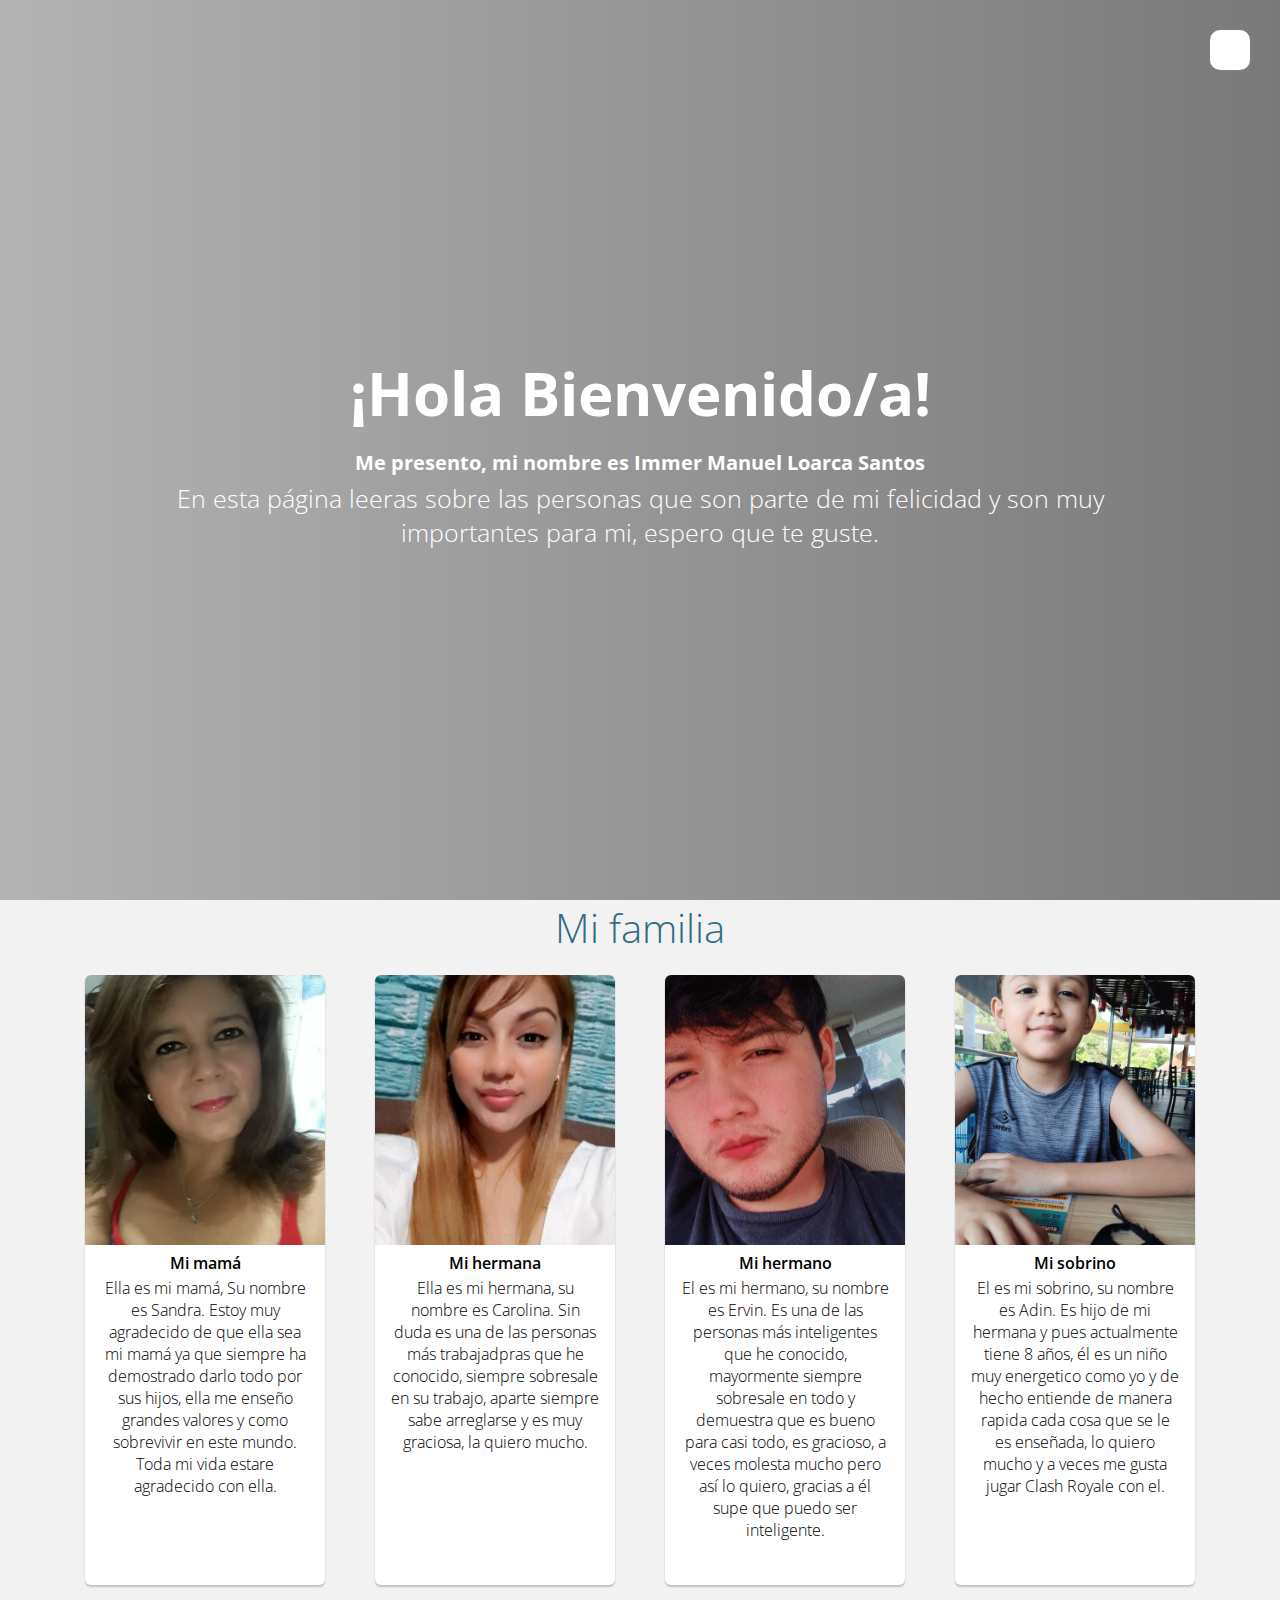
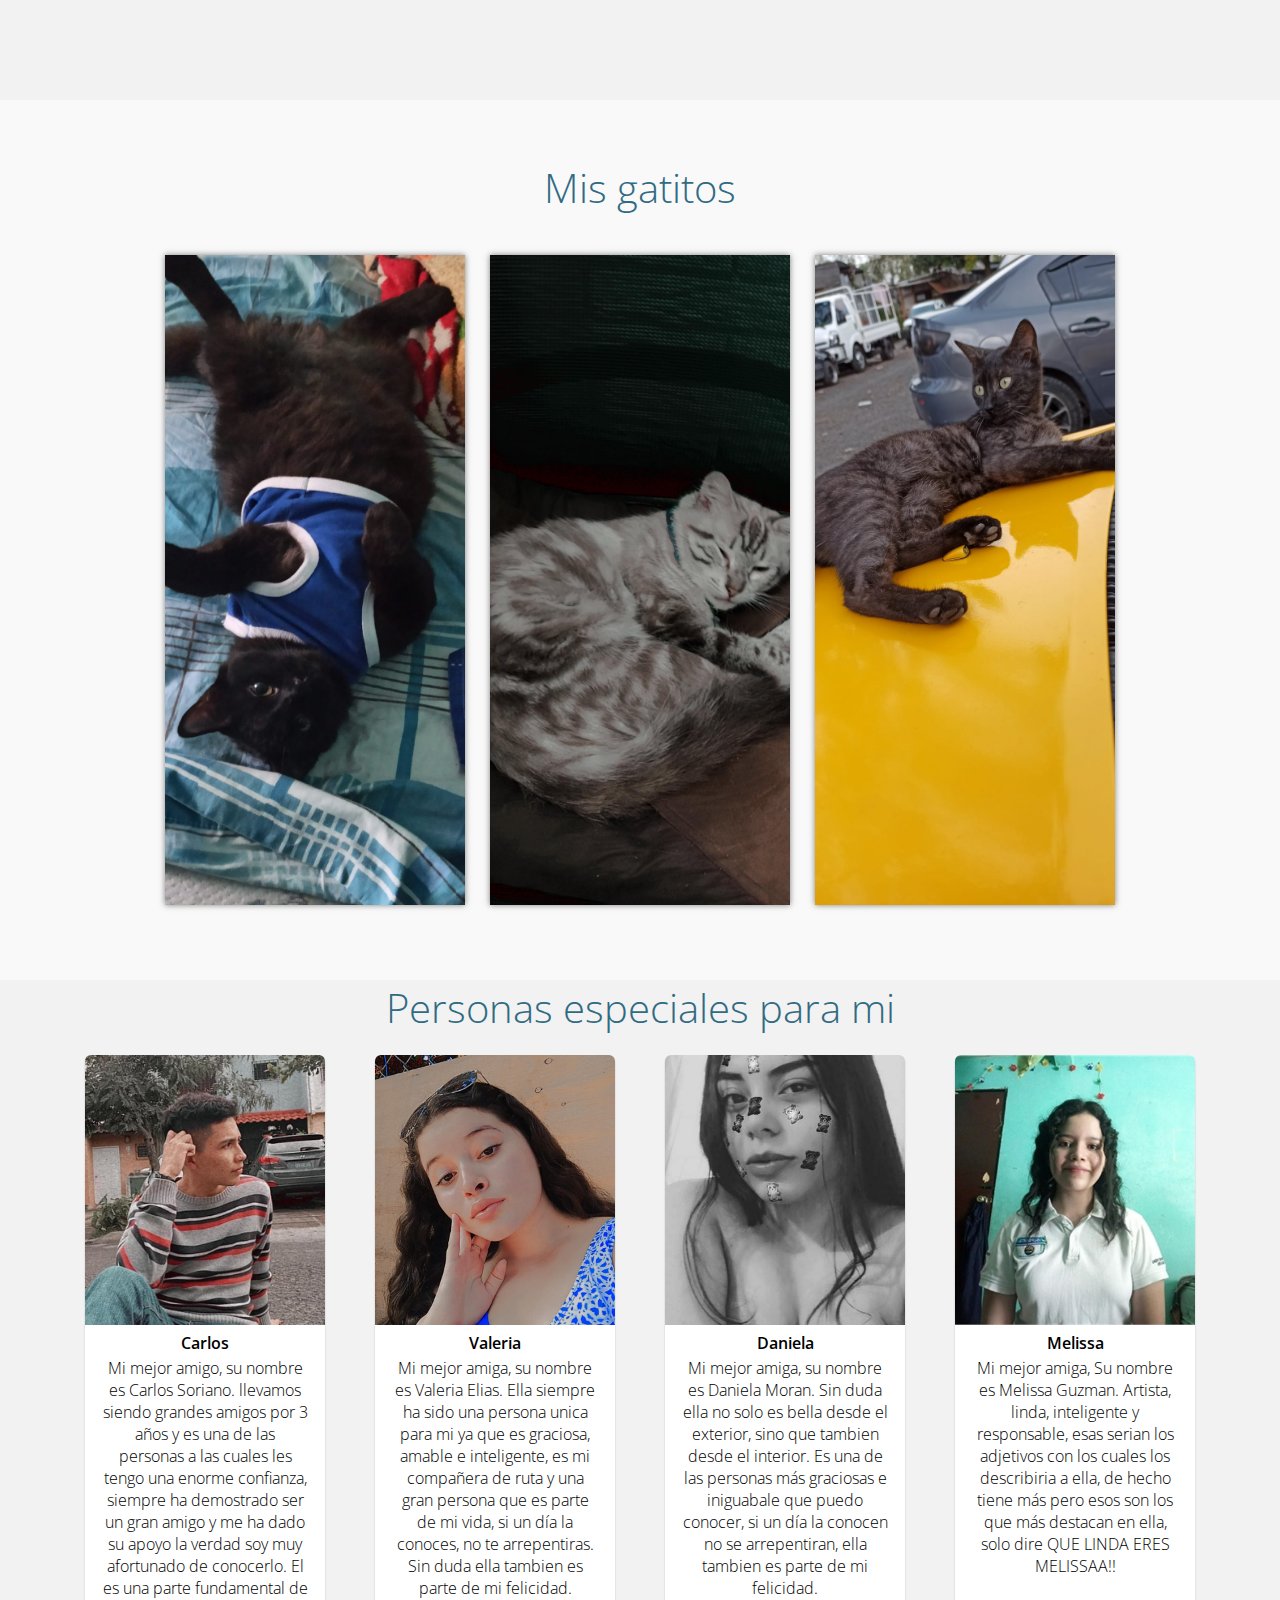
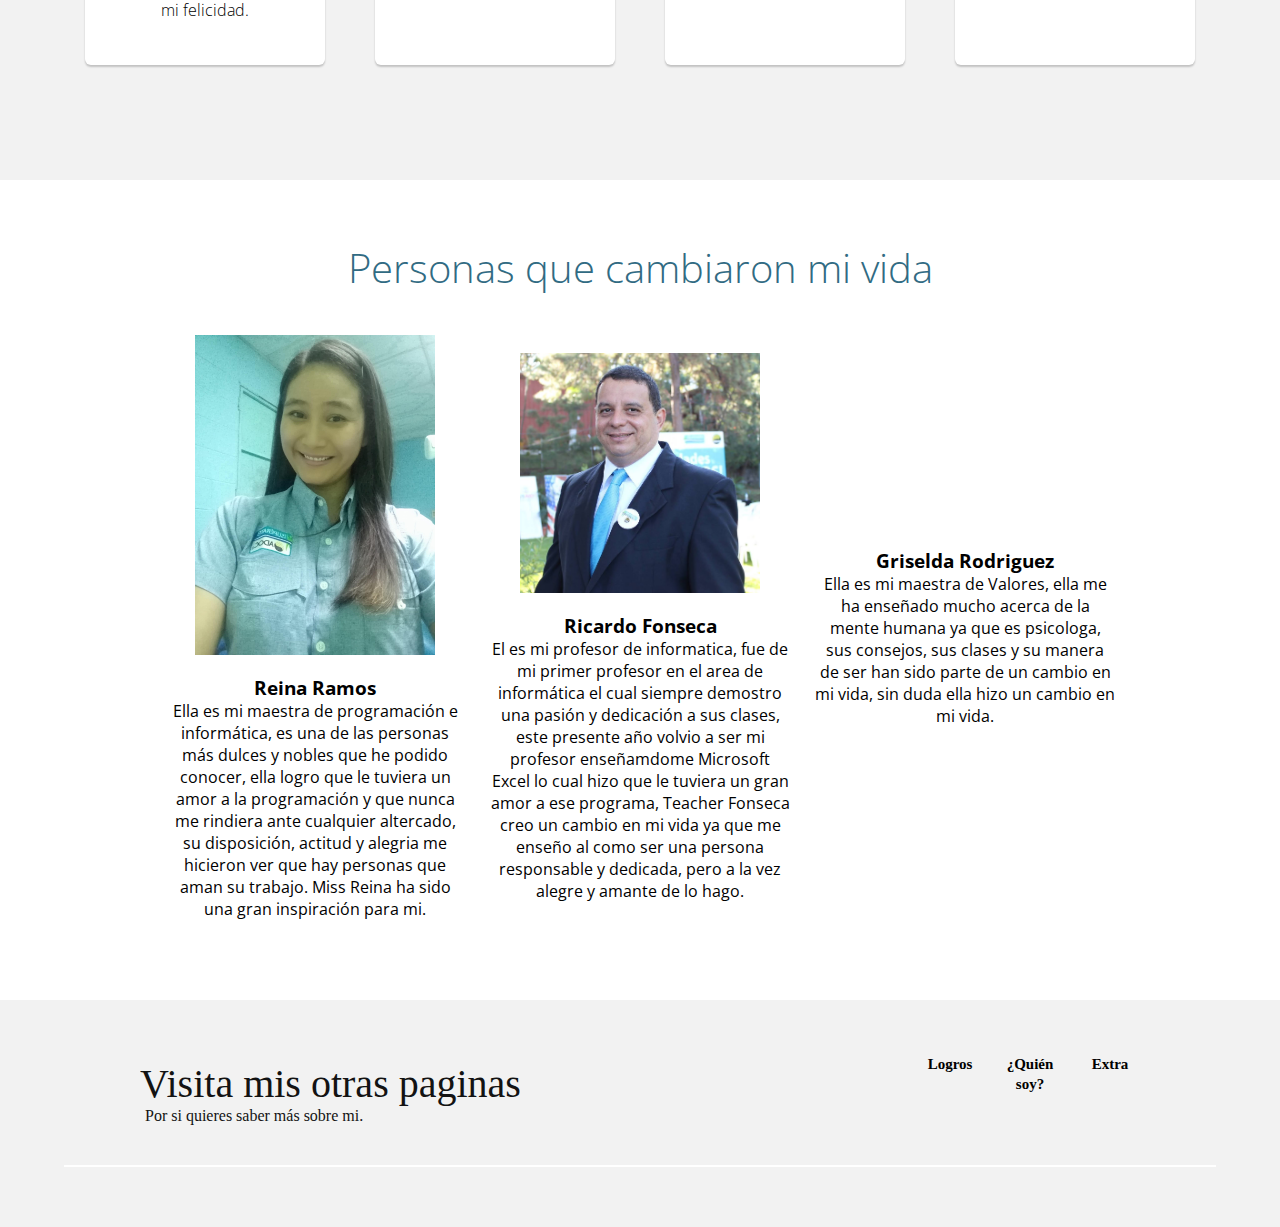
==== Felicidad/Felicidad.html @ 920af197 "Hola de nuevo" ====
<!DOCTYPE html>
<html lang="en">
<head>
    <meta charset="UTF-8">
    <meta http-equiv="X-UA-Compatible" content="IE=edge">
    <meta name="viewport" content="width=device-width, initial-scale=1.0">
    <link rel="stylesheet" href="css/Felicidad.css">
    <link rel="stylesheet" href="Css/fontello.css">
    <link rel="preconnect" href="https://fonts.googleapis.com">
    <link rel="preconnect" href="https://fonts.gstatic.com" crossorigin>
    <link href="https://fonts.googleapis.com/css2?family=Open+Sans:wght@300&display=swap" rel="stylesheet">
    <title>Felicidad</title>
</head>
<body>
    <header class="header" id="inicio">
        <div class="hamburguer icon-paper-plane-empty">
        <nav class="menu-navegacion">
            <a href="#Inicio">Mi familia</a>
            <a href="#Fotos">Mis gatos</a>
            <a href="#Especial">Personas especiales</a>
            <a href="#Vida">Personas que cambiaron mi vida</a>
        </nav>
        </div>
        <div class="contenedor head">
            <h1 class="titulo">¡Hola Bienvenido/a!</h1>
            <h2 class="Subt">Me presento, mi nombre es Immer Manuel Loarca Santos</h2>
            <p class="copy">En esta página leeras sobre las personas que son parte de mi felicidad y son muy importantes para mi, espero que te guste.</p>
        </div>
    </header>
       
    <main>
        <section class="Galery" id="Inicio">
            <h2 class="subtitulo">Mi familia</h2>
            <div class="container">

                <div class="card">
                    <img src="IMG/Mami.jpeg" alt="">
                    <h4>Mi mamá</h4>
                    <p>Ella es mi mamá, Su nombre es Sandra. Estoy muy agradecido de que ella sea mi mamá ya que siempre ha demostrado darlo todo por sus hijos, ella me enseño grandes valores y como sobrevivir en este mundo. Toda mi vida estare agradecido con ella.</p>
                    <div class="hover-galeria">
                        <div>
                            <p><img src="IMG/Mama.jpeg" alt=""></p>
                         </div>
                    </div>
                </div>

                <div class="card">
                    <img src="IMG/bea2.jpeg" alt="">
                    <h4>Mi hermana</h4>
                    <p>Ella es mi hermana, su nombre es Carolina. Sin duda es una de las personas más trabajadpras que he conocido, siempre sobresale en su trabajo, aparte siempre sabe arreglarse y es muy graciosa, la quiero mucho.</p>
                    <div class="hover-galeria">
                        <div>
                            <p><img src="IMG/bea.jpeg" alt=""></p>
                         </div>
                    </div>
                </div>

                <div class="card">
                    <img src="IMG/Erv.jpg" alt="">
                    <h4>Mi hermano</h4>
                    <p>El es mi hermano, su nombre es Ervin. Es una de las personas más inteligentes que he conocido, mayormente siempre sobresale en todo y demuestra que es bueno para casi todo, es gracioso, a veces molesta mucho pero así lo quiero, gracias a él supe que puedo ser inteligente.</p>
                    <div class="hover-galeria">
                        <div>
                            <p><img src="IMG/Ervin.jpg" alt=""></p>
                         </div>
                    </div>
                </div>

                <div class="card">
                    <img src="IMG/Adin2.jpg" alt="">
                    <h4>Mi sobrino</h4>
                    <p>El es mi sobrino, su nombre es Adin. Es hijo de mi hermana y pues actualmente tiene 8 años, él es un niño muy energetico como yo y de hecho entiende de manera rapida cada cosa que se le es enseñada, lo quiero mucho y a veces me gusta jugar Clash Royale con el.</p>
                    <div class="hover-galeria">
                        <div>
                            <p><img src="IMG/Adin.jpg" alt=""></p>
                         </div>
                    </div>
                </div>
            </div>
        </section>

        <section class="Galeria" id="Fotos">
            <div class="contenedor">
                <h2 class="subtitulo">Mis gatitos</h2>
                <div class="contenedor-galeria">
                    <img src="IMG/Binx.jpg"  class="img-galeria">
                    <img src="IMG/Zoey.jpg" alt="" class="img-galeria">
                    <img src="IMG/Egipsia.jpg" alt="" class="img-galeria">
                </div>
            </div>
        </section>

        <section class="imagen-light">
            <img src="" alt="" class="icon-eye-off">
            <img src="" alt="" class="agregar-imagen">
        </section>
        </main>

        <main>
        <section class="Galery" id="Especial">
            <h2 class="subtitulo">Personas especiales para mi</h2>
            <div class="container">

                <div class="card">
                    <img src="IMG/Carlos.jpg" alt="">               
                    <h4>Carlos </h4>
                    <p>Mi mejor amigo, su nombre es Carlos Soriano. llevamos siendo grandes amigos por 3 años y es una de las personas a las cuales les tengo una enorme confianza, siempre ha demostrado ser un gran amigo y me ha dado su apoyo la verdad soy muy afortunado de conocerlo. El es una parte fundamental de mi felicidad.</p>
                    <div class="hover-galeria">
                        <div>
                            <p><img src="IMG/IMG_20210331_202737_441.jpg" alt=""></p>
                         </div>
                    </div>

                </div>

                <div class="card">
                    <img src="IMG/Valu.jpg" alt="">
                    <h4>Valeria</h4>
                    <p>Mi mejor amiga, su nombre es Valeria Elias. Ella siempre ha sido una persona unica para mi ya que es graciosa, amable e inteligente, es mi compañera de ruta y una gran persona que es parte de mi vida, si un día la conoces, no te arrepentiras. Sin duda ella tambien es parte de mi felicidad.</p>
                    <div class="hover-galeria">
                        <div>
                            <p><img src="IMG/IMG-20210922-WA0052.jpg" alt=""></p>
                         </div>
                    </div>
                </div>

                <div class="card">
                    <img src="IMG/Dani.jpg" alt="">
                    <h4>Daniela</h4>
                    <p>Mi mejor amiga, su nombre es Daniela Moran. Sin duda ella no solo es bella desde el exterior, sino que tambien desde el interior. Es una de las personas más graciosas e iniguabale que puedo conocer, si un día la conocen no se arrepentiran, ella tambien es parte de mi felicidad.</p>
                    <div class="hover-galeria">
                        <div>
                            <p><img src="IMG/IMG_20201121_163007_675.jpg" alt=""></p>
                         </div>
                    </div>
                </div>

                <div class="card">
                    <img src="IMG/Meli.jpg" alt="">
                    <h4>Melissa</h4>
                    <p>Mi mejor amiga, Su nombre es Melissa Guzman. Artista, linda, inteligente y responsable, esas serian los adjetivos con los cuales los describiria a ella, de hecho tiene más pero esos son los que más destacan en ella, solo dire QUE LINDA ERES MELISSAA!!</p>
                    <div class="hover-galeria">
                        <div>
                            <p><img src="IMG/IMG_20210331_202415_190.jpg" alt=""></p>
                         </div>
                    </div>
                </div>
            </div>

        </section>
        
        <section class="contenedor" id="Vida" >
            <h2 class="subtitulo">Personas que cambiaron mi vida</h2>
            <section class="experts">
               <div class="cont-experts">
                <img src="IMG/Miss Reina.png" alt="">
                <h3 class="n-experts"><b>Reina Ramos</b></h3>
                <p>Ella es mi maestra de programación e informática, es una de las personas más dulces y nobles que he podido conocer, ella logro que le tuviera un amor a la programación y que nunca me rindiera ante cualquier altercado, su disposición, actitud y alegria me hicieron ver que hay personas que aman su trabajo. Miss Reina ha sido una gran inspiración para mi.</p>
               </div> 

               <div class="cont-experts">
                <img src="IMG/MicrosoftTeams-image.png" alt="">
                <h3 class="n-experts"><b>Ricardo Fonseca</b></h3>
                <p>El es mi profesor de informatica, fue de mi primer profesor en el area de informática el cual siempre demostro una pasión y dedicación a sus clases, este presente año volvio a ser mi profesor enseñamdome Microsoft Excel lo cual hizo que le tuviera un gran amor a ese programa, Teacher Fonseca creo un cambio en mi vida ya que me enseño al como ser una persona responsable y dedicada, pero a la vez alegre y amante de lo hago.</p>
               </div> 

               <div class="cont-experts">
                <img src="https://www.hogarmania.com/archivos/201204/estrenimiento-gato-bebe2-xl-668x400x80xX.jpg" alt="">
                <h3 class="n-experts"><b>Griselda Rodriguez</b></h3>
                <p>Ella es mi maestra de Valores, ella me ha enseñado mucho acerca de la mente humana ya que es psicologa, sus consejos, sus clases y su manera de ser han sido parte de un cambio en mi vida, sin duda ella hizo un cambio en mi vida.</p>
               </div> 
            </section>
        </section>
    </main>

    <footer id="contacto">
        <div class="contenedor foooter-content">
            <div class="contact-us">
                <h2 class="Nombre">Visita mis otras paginas</h2>
                <p>Por si quieres saber más sobre mi.</p>
            </div>
            <div class="social-media">
                <a  href="../Logros y proyectos/Logros.html" target="_blank" class="social-media-icon">
                    <i class="icon-desktop" aria-hidden="true"></i><h4>Logros</h4>
                </a>                
                <a href="../Quien soy/Personal.html" target="_blank" class="social-media-icon">
                    <i class="icon-user" aria-hidden="true"></i><h4>¿Quién</h4><h4>soy?</h4>
                </a>                 
                <a href="../My music/index.html" target="_blank" class="social-media-icon">
                    <i class="icon-art-gallery"></i><h4>Extra</h4>
                </a>                   
            </div> 
        </div>
        <div class="line"></div> 
    </footer>
<script src="js/Menu.js"> </script>
<script src="js/Efecto.js"></script>
</body>
</html>
---- Felicidad/css/Felicidad.css ----
*{
    margin: 0;
    padding: 0;
    box-sizing: border-box;
}

:root{
    scroll-behavior: smooth;
}

.contenedor{
  width: 90%;
  max-width: 1000px;
  overflow: hidden; 
  margin: auto; 
  padding: 60px 0;
}

header{
    height: 100vh;
    background-image: linear-gradient(to right, #43434367 0%, rgba(0, 0, 0, 0.527) 100%), url("../IMG/hans-isaacson-8gX3m5ZJ-3A-unsplash.jpg");
    background-repeat: no-repeat;
    background-size: cover;
    background-attachment: fixed;
    background-position: center;
    font-family: 'Open Sans', sans-serif;
}


.head{
    text-align: center;
    padding: 0;
    height: 100%;
    display: flex;
    justify-content: center;
    align-items: center;
    flex-direction: column;
    color: rgb(255, 255, 255);
}

.head p{
    justify-content: space-evenly;

}

.hamburguer{
    position: fixed;
    transition: 1s;
    top: 30px;
    right: 30px;
    background: white;
    width: 40px;
    height: 40px;
    cursor: pointer;
    border-radius: 10px;
    box-shadow: 0 0 6px gray;
}

.menu-navegacion{
    position: fixed;
    top: 0;
    right: 0;
    width: 30vw;
    height: 100%;
    background-image: linear-gradient(135deg, #f5f7fab9 0%, #c3cfe29c 100%);
    display: flex;
    flex-direction: column;
    justify-content: space-evenly;
    align-items: center;
    transition: transform .3s ease-in-out;
    transform: translate(110%);
    box-shadow: 0 0 6px rgba(0, 0, 0, .5);
}


/*
header:hover .menu-navegacion{
    transform: translate(110%);
}*/

.spread{
    transform: translate(0);
}

a {
   font-size: 30px;
}

.menu-navegacion a{
    text-decoration: none;
    color: #5F7A61;
    transition: all 1s;
}

.menu-navegacion a:hover{
    color: transparent;
    -webkit-text-stroke: 1px #5089C6;
    -webkit-background-clip: text;
    background-position: 0 0;
    transition: all 1s;
}

.titulo{
    font-size: 60px;
    margin-bottom: 15px;
}

.Subt{
    bottom: 50%;
    font-size: 20px;
    margin-bottom: 5px;
}

.copy{
    font-weight: 300;
    font-size: 25px;
}

/*Otra seccion*/

.subtitulo{
    text-align: center;
    font-weight: 300;
    color: #316B83;
    margin-bottom: 40px;
    font-size: 40px;
    font-family: 'Open Sans', sans-serif;
}

/*Galeria*/

.Galery{
    background: #f2f2f2;
    height: 800px;
}

.container{
    width: 120%;
    max-width: 1200px;
    height: 330px;
    display: flex;
    flex-wrap: wrap;
    justify-content: center;
    margin: auto;
    justify-content: space-evenly;
}

.container .card{
    width: 240px;
    height: 610px;
    background-color: white;
    border-radius: 6px;
    box-shadow: 0 2px 2px rgba(0, 0, 0, 0.2);
    overflow: hidden;
    margin-bottom: 15px;
    margin: 5px;
    text-align: center;
    transition: all 0.25s;
    flex-wrap: wrap;
    margin-bottom: 50px;
}

.container .card{
    margin-top: -20px;
}

.container .card:hover{
    transform: translateY(-15px);
    box-shadow: 0 12px 16px rgba(0, 0, 0, 0.2);
}

.container .card img{
    width: 240px;
    height: 270px;
    object-fit: cover;
    display: block;
}

.hover-galeria{
    transform: scale(0);
    transition: transform .5s;
    position: absolute;
    top: 0;
    flex-direction: column;
    left: -16px;
    top: -3px;
    width: 240px;
    height: 290px;
    border-radius: 6px;
    justify-content: center;
}

.hover-galeria p img{
    width: 240px;
    height: 290px;
    border-radius: 6px;
}

.card:hover .hover-galeria{
    transform: scale(1); 
    width: 240px;
    height: 290px;
}


.container .card h4{
    font-family: 'Open Sans', sans-serif;
    margin-top: 7px;
    font-weight: 600;
}

.container .card p{
    font-family: 'Open Sans', sans-serif;
    padding: 0 1rem;
    font-size: 16px;
    font-weight: 300;
    margin-top: 3px;
}

.container .card a{
    font-weight: 500;
    text-decoration: none;
    color: royalblue;
}

/*Gatitos*/

.Galeria{
    background: #f2f2f27c;
}
.contenedor-galeria{
    display: flex;
    justify-content: space-evenly;
    flex-wrap: wrap;
}

.img-galeria{
    object-fit: cover;
    width: 30%;
    display: block;
    margin-bottom: 15px;
    box-shadow: 0 0 6px rgba(0, 0, 0, .5);
    cursor: pointer;
}

.imagen-light{
    position: fixed;
    background: rgba(0, 0, 0, .6);
    width: 100%;
    height: 100%;
    top: 0;
    left:0;
    display: flex;
    justify-content: center;
    align-items: center;
    transform: translate(100%);
    transition: transform .2s ease-in-out;
}



.show{
    transform: translate(0);
}

.agregar-imagen{
    object-fit: cover;
    width: 23%;
    border-radius: 10px;
    transform: scale(0);
    transition: transform .3s .2s;
}

.showImage{
    transform: scale(1);
}

.icon-eye-off{
    position: absolute;
    top: 15px;
    right: 15px;
    width: 70px;
    cursor: pointer;
    color: white; 
}

.icon-eye-off{
    size: 50px;
}


/*Otra seccion*/

.experts{
    display: flex;
    justify-content: space-evenly;
    align-items: center;
    flex-wrap: wrap;
    font-family: 'Open Sans', sans-serif;
}

.cont-experts{
    width: 30%;
    text-align: center;
    margin-bottom: 20px;
}

.cont-experts img{
    width: 80%;
    display: block;
    margin: auto;
}

.n-experts{
    display: inline-block;
    margin-top: 20px;
    width: 100%;
    font-weight: 400;
}

/*Footer*/
 footer{
    background: #f2f2f2;
    padding-bottom: 0.1px;
}

.foooter-content{
    display: flex;
    justify-content: space-between;
    align-items: center;
    flex-wrap: wrap;
    padding-top: 60px;
    padding-bottom: 40px;
}

.contact-us{
    width: 40%;
    color: rgb(19, 19, 19);
}

.Nombre{
    font-weight: 500;
    font-size: 40px;
}

.Nombre+p{
    font-weight: 500;
    margin-left: 5px;
}

.social-media a{
    text-decoration: none;
}

.social-media{
    width: 50%;
    display: flex;
    justify-content: flex-end;
}

.social-media-icon{
    display: inline-block;
    margin-left: 20px;
    width: 60px;
    height: 60px;
    border: 1 solid white;
    border-radius: 50%;
    text-align: center;
    color: rgb(0, 0, 0);
    transition: all 1s;
}

.social-media-icon:hover{
    color: #D57E7E;
}

.social-media-icon i{
    font-size: 30px;
    line-height: 60px;
}

.social-media h4{
    font-size: 15px;
    line-height: 5px;
}

.social-media h4:nth-child(3){
    margin-top: 15px;
}

.line{
    width: 90%;
    max-width: 1200px;
    margin: 0 auto;
    height: 2px;
    background-color: white;
    margin-bottom: 60px;
}

.icon-paper-plane-empty{
    font-size: 27px;
    text-align: center;
}

@media screen and (max-width:800px) {
    .menu-navegacion{
        width: 50vw;
    }

    .titulo{
        font-size: 40px;
    }
         
    .Galery {
        width: 100%;
    }


    .Galery .container .card{
        width: 35%;
    }

    .Galery .container .card img{
        width: 100%;
    }

    .Galery .container .card .hover-galeria {
        width: 120%;
    }

    .Galery .container .card p{
        font-size: 19px;
    }

    

    }

    
@media screen and (max-width:500px) {
    .menu-navegacion{
        width: 65vw;
    }

    .agregar-imagen{
        width: 95%;
    }

    .hamburguer{
        top: 20px;
        right: 20px;
    }

    .titulo{
        font-size: 30px;
    }

    .subtitulo{
        font-size: 30px;
    }

    .Galeria{
        width: 95%;
    }

    .social-media{
        width: 100%;
    }

    .contact-us{
        width: 90%;
    }
   
}
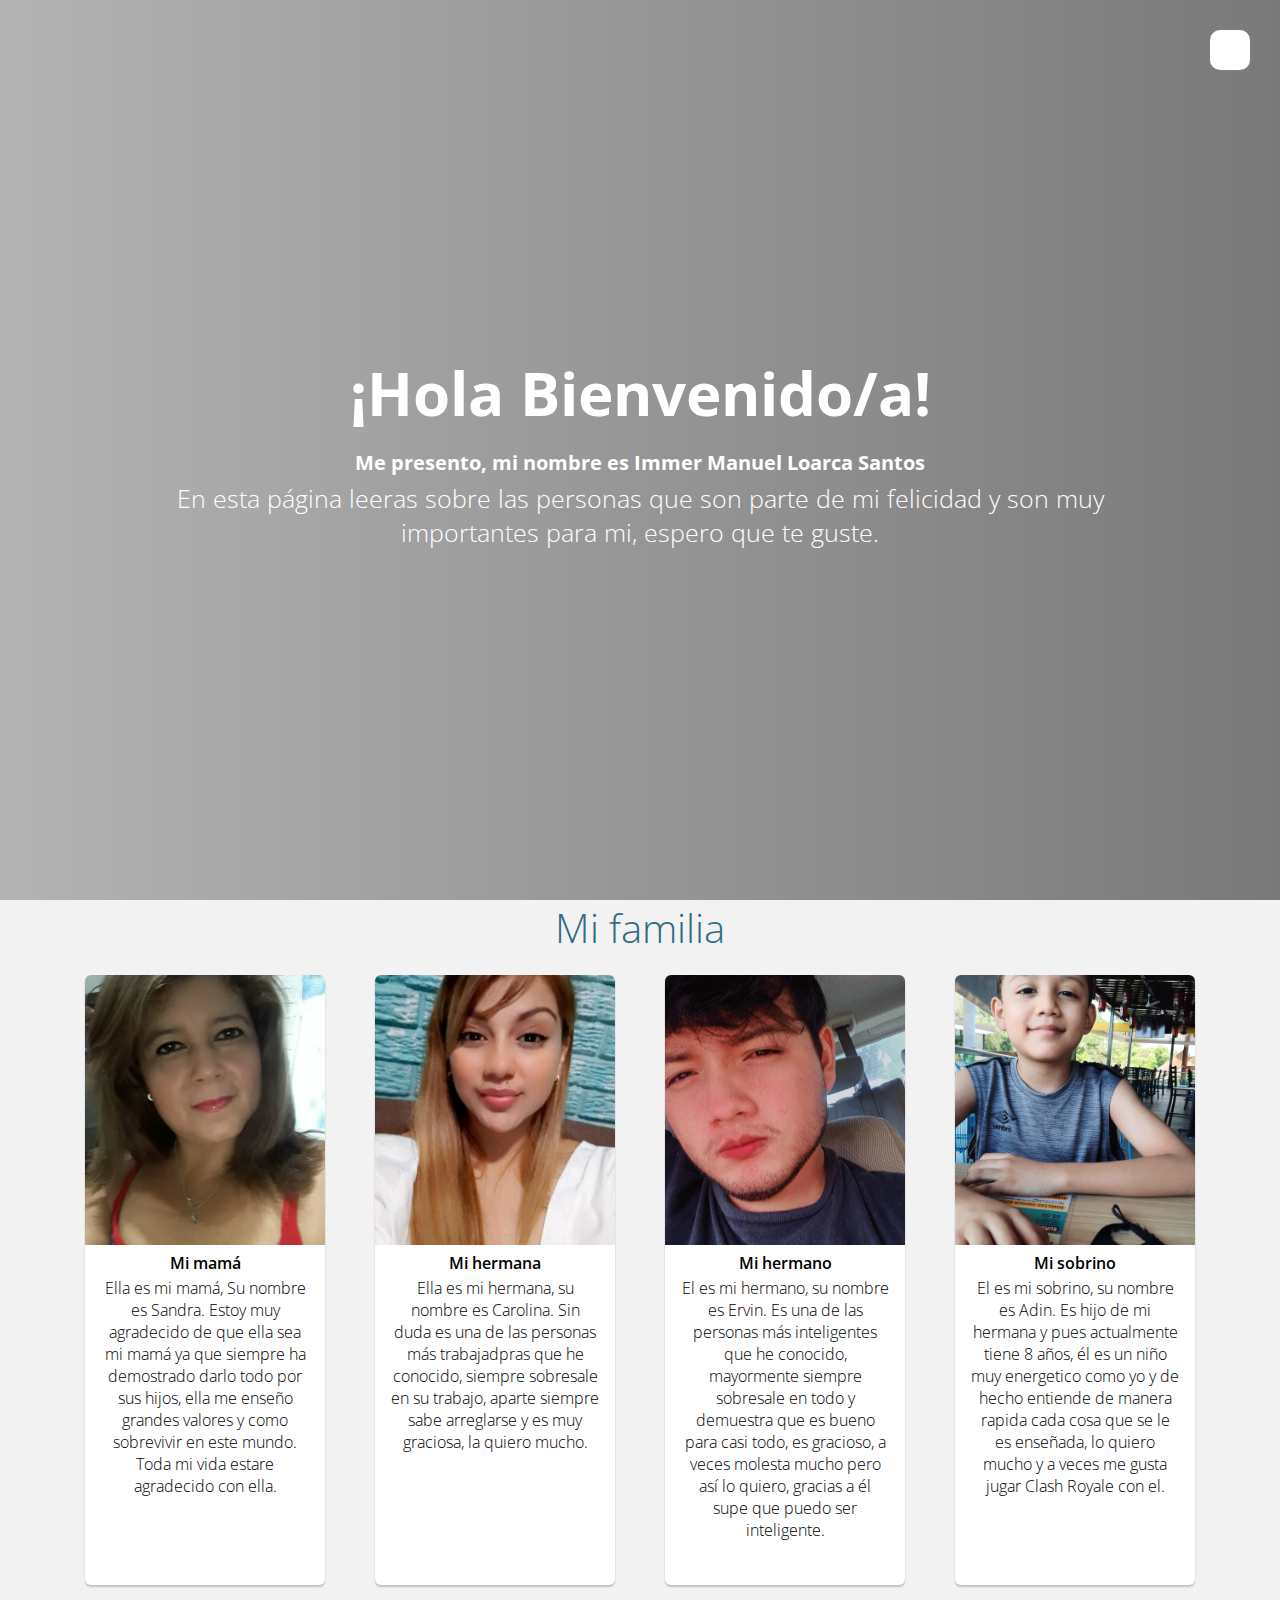
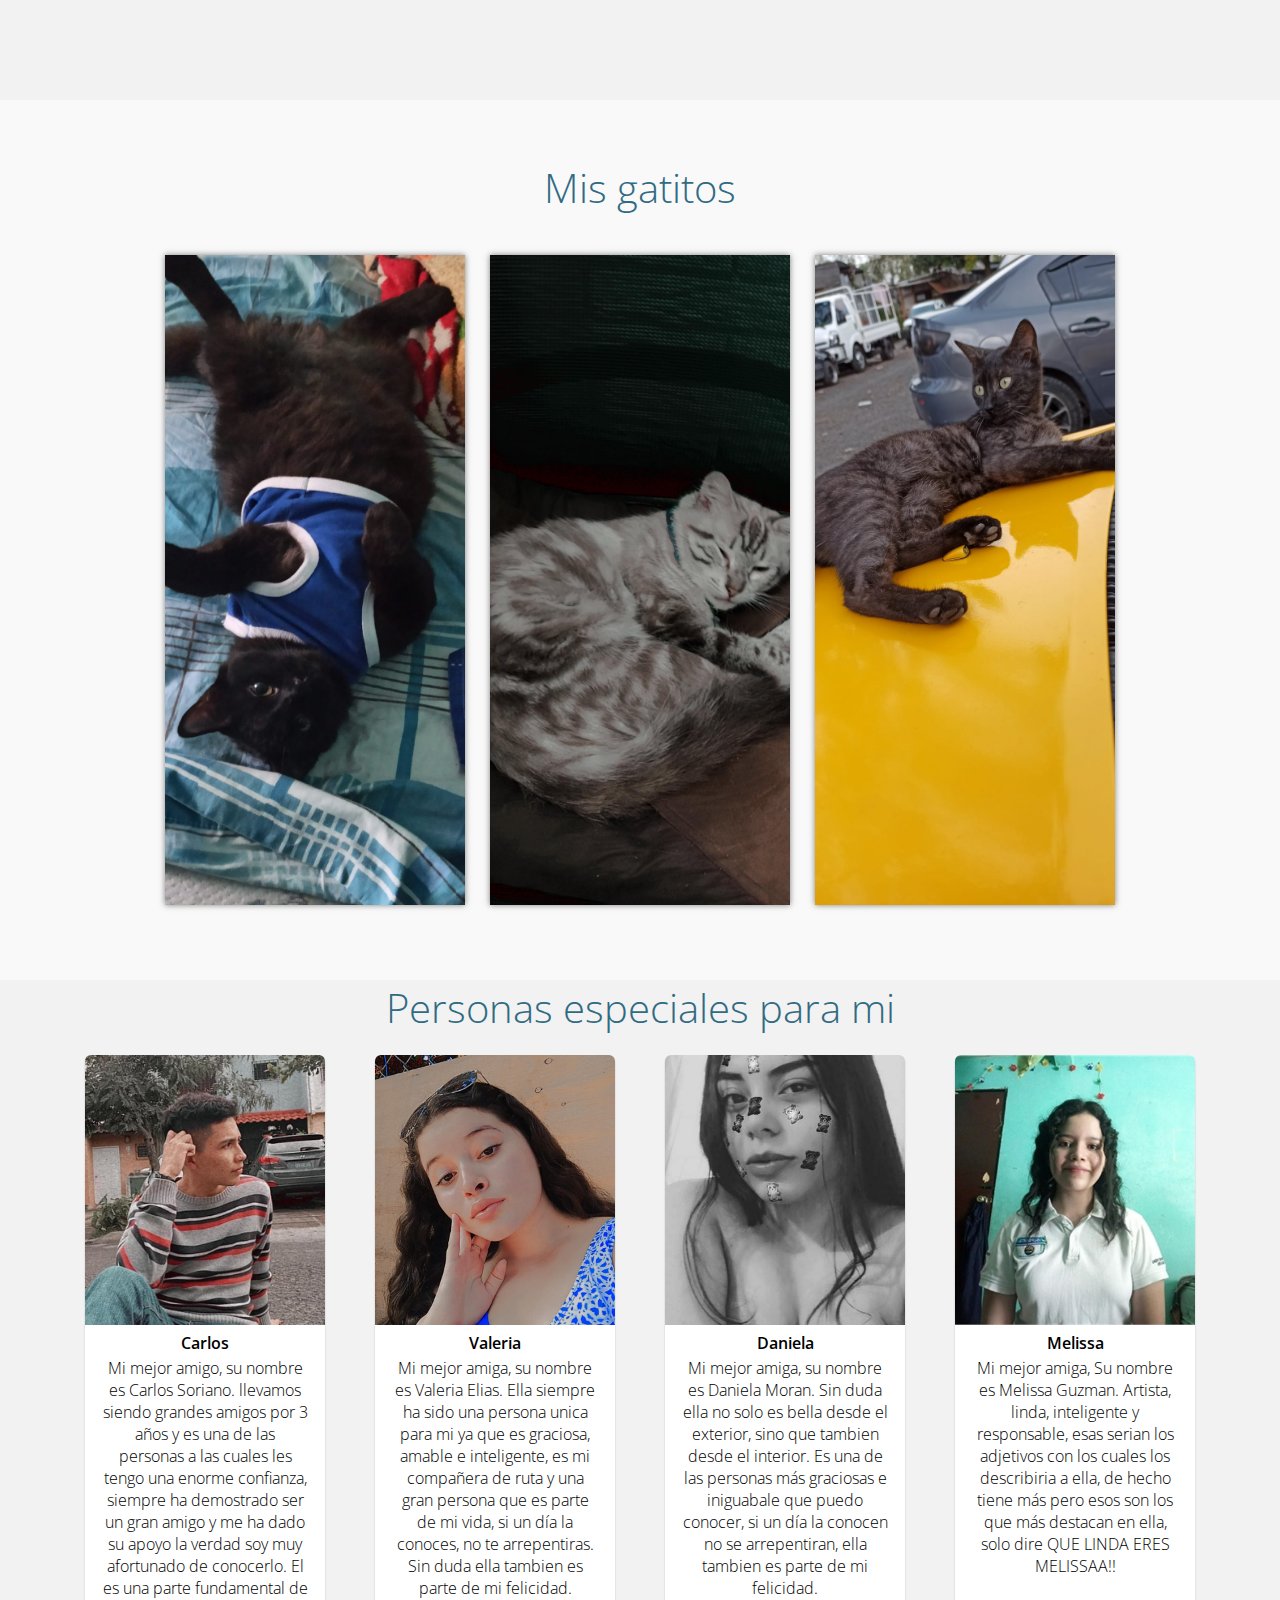
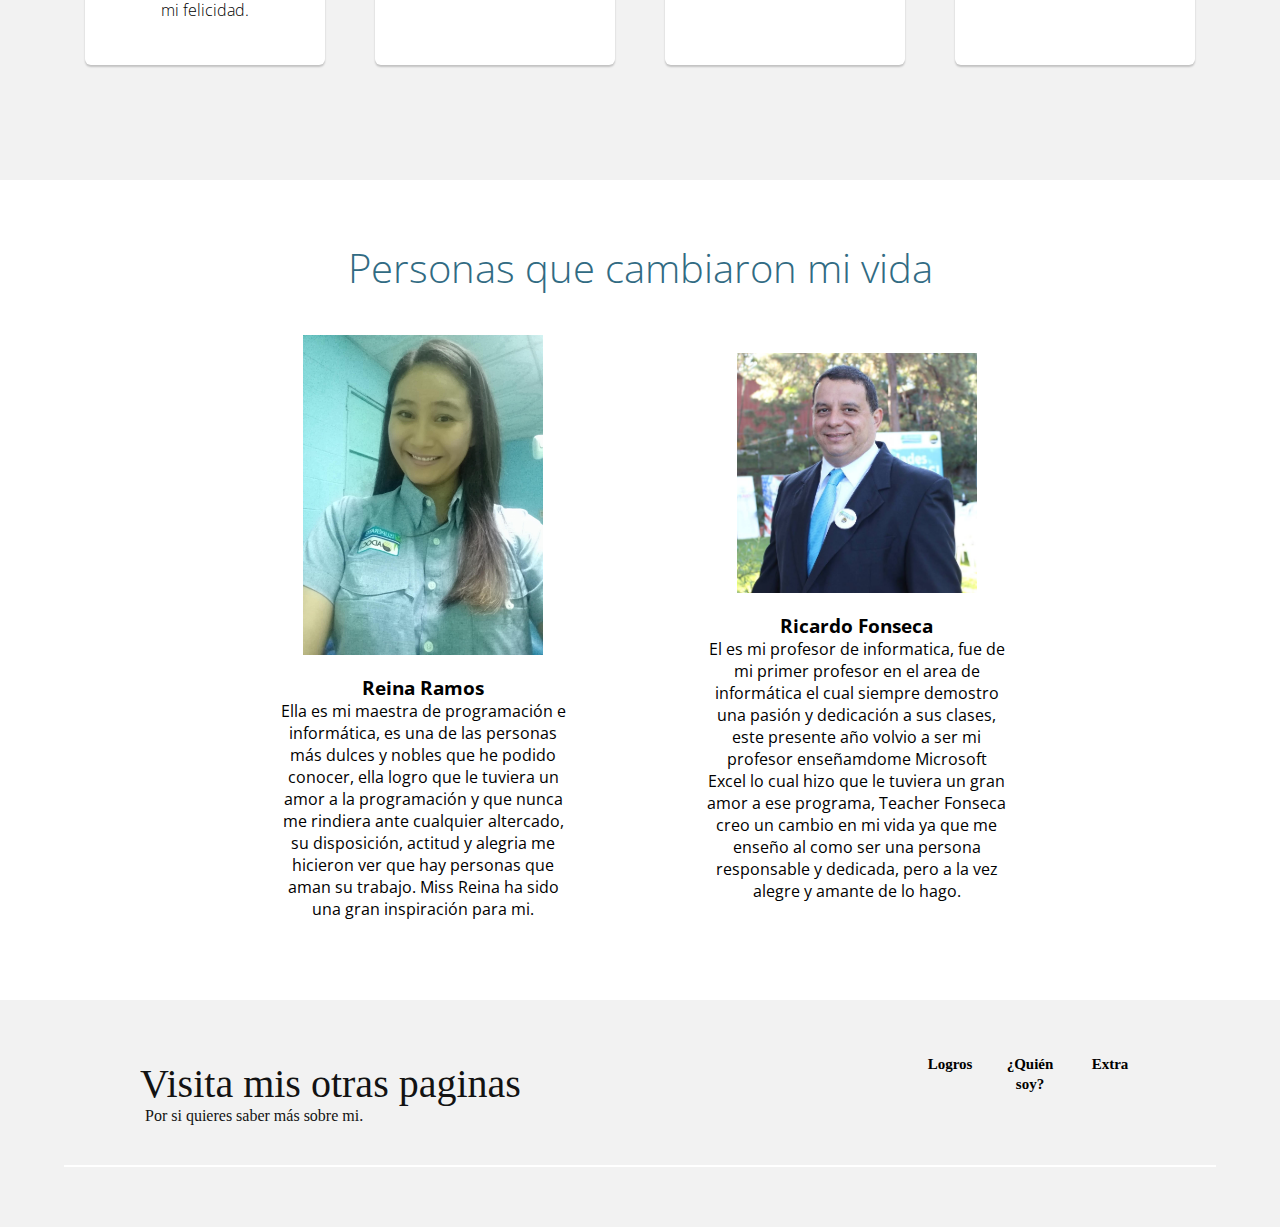
==== commit ae94dad6: "Update Felicidad.html" ====
--- a/Felicidad/Felicidad.html
+++ b/Felicidad/Felicidad.html
@@ -163,12 +163,7 @@
                 <h3 class="n-experts"><b>Ricardo Fonseca</b></h3>
                 <p>El es mi profesor de informatica, fue de mi primer profesor en el area de informática el cual siempre demostro una pasión y dedicación a sus clases, este presente año volvio a ser mi profesor enseñamdome Microsoft Excel lo cual hizo que le tuviera un gran amor a ese programa, Teacher Fonseca creo un cambio en mi vida ya que me enseño al como ser una persona responsable y dedicada, pero a la vez alegre y amante de lo hago.</p>
                </div> 
-
-               <div class="cont-experts">
-                <img src="https://www.hogarmania.com/archivos/201204/estrenimiento-gato-bebe2-xl-668x400x80xX.jpg" alt="">
-                <h3 class="n-experts"><b>Griselda Rodriguez</b></h3>
-                <p>Ella es mi maestra de Valores, ella me ha enseñado mucho acerca de la mente humana ya que es psicologa, sus consejos, sus clases y su manera de ser han sido parte de un cambio en mi vida, sin duda ella hizo un cambio en mi vida.</p>
-               </div> 
+                
             </section>
         </section>
     </main>
@@ -196,4 +191,4 @@
 <script src="js/Menu.js"> </script>
 <script src="js/Efecto.js"></script>
 </body>
-</html>+</html>
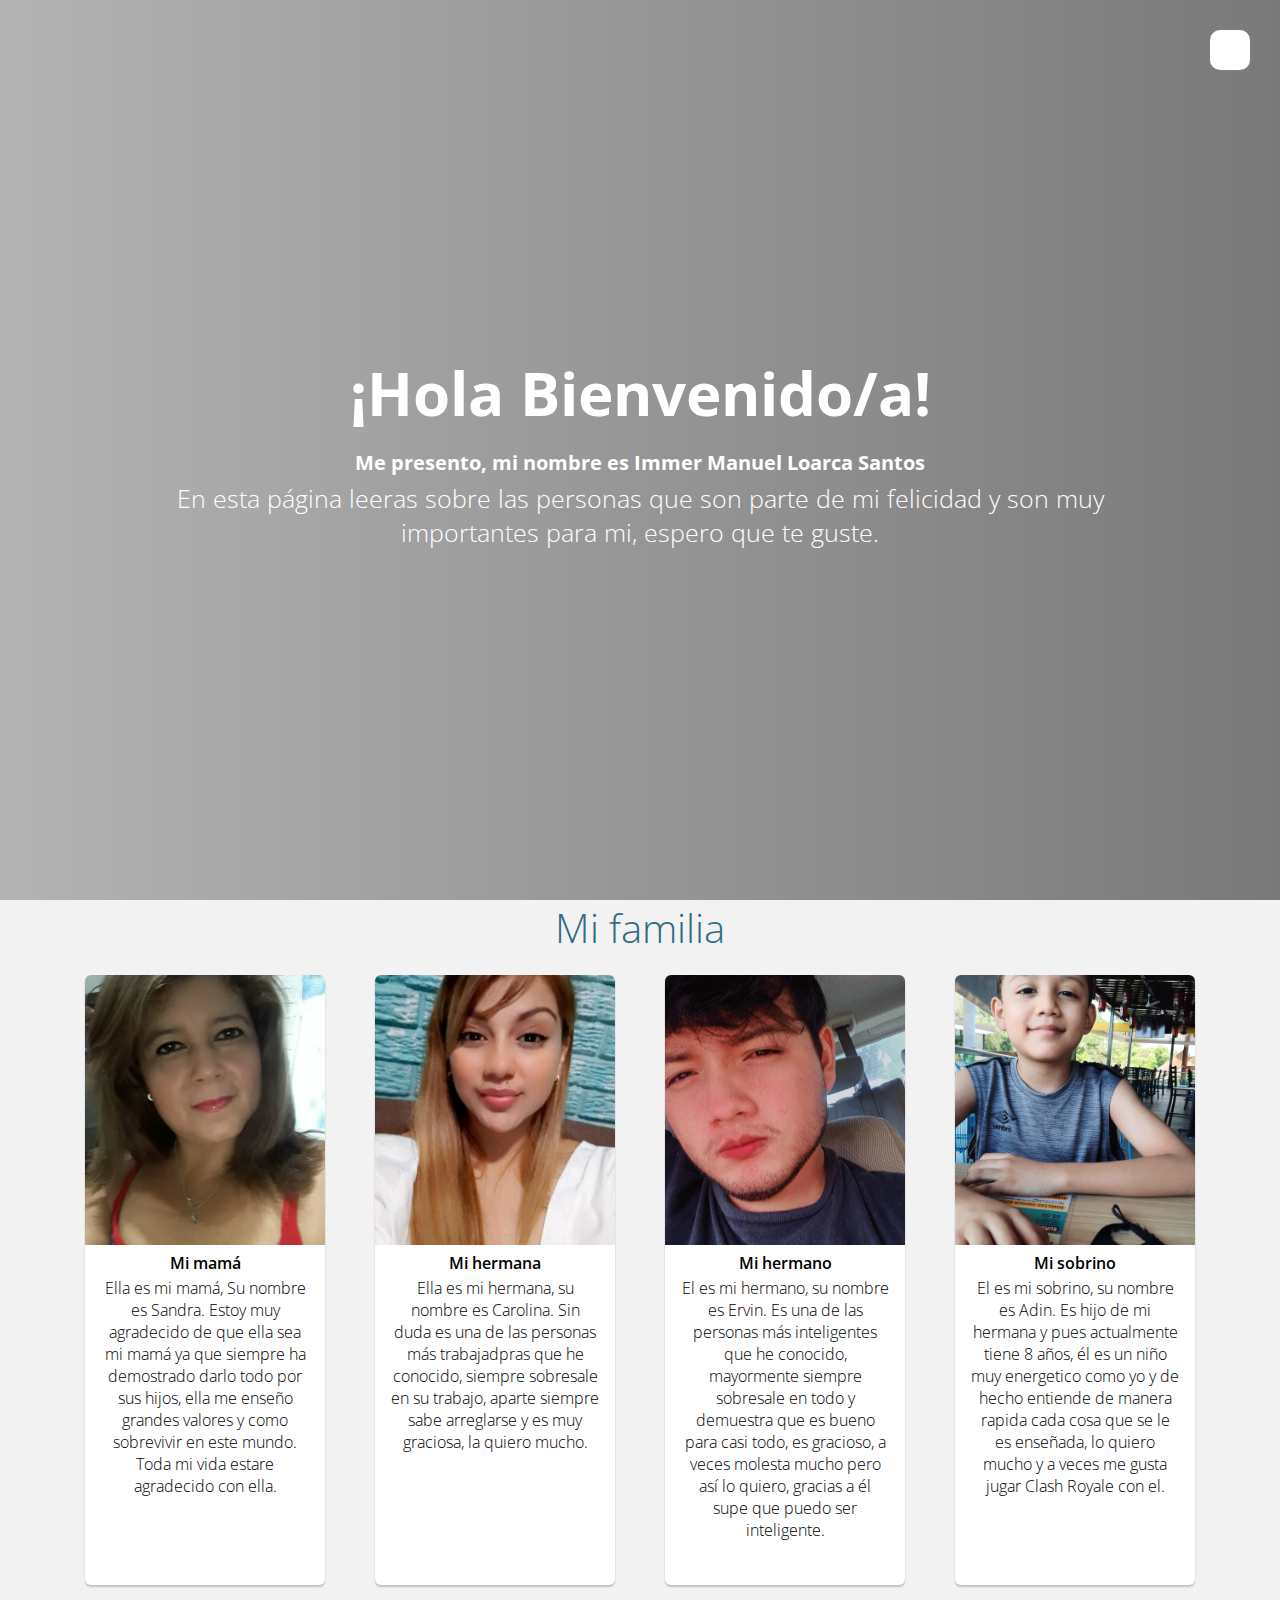
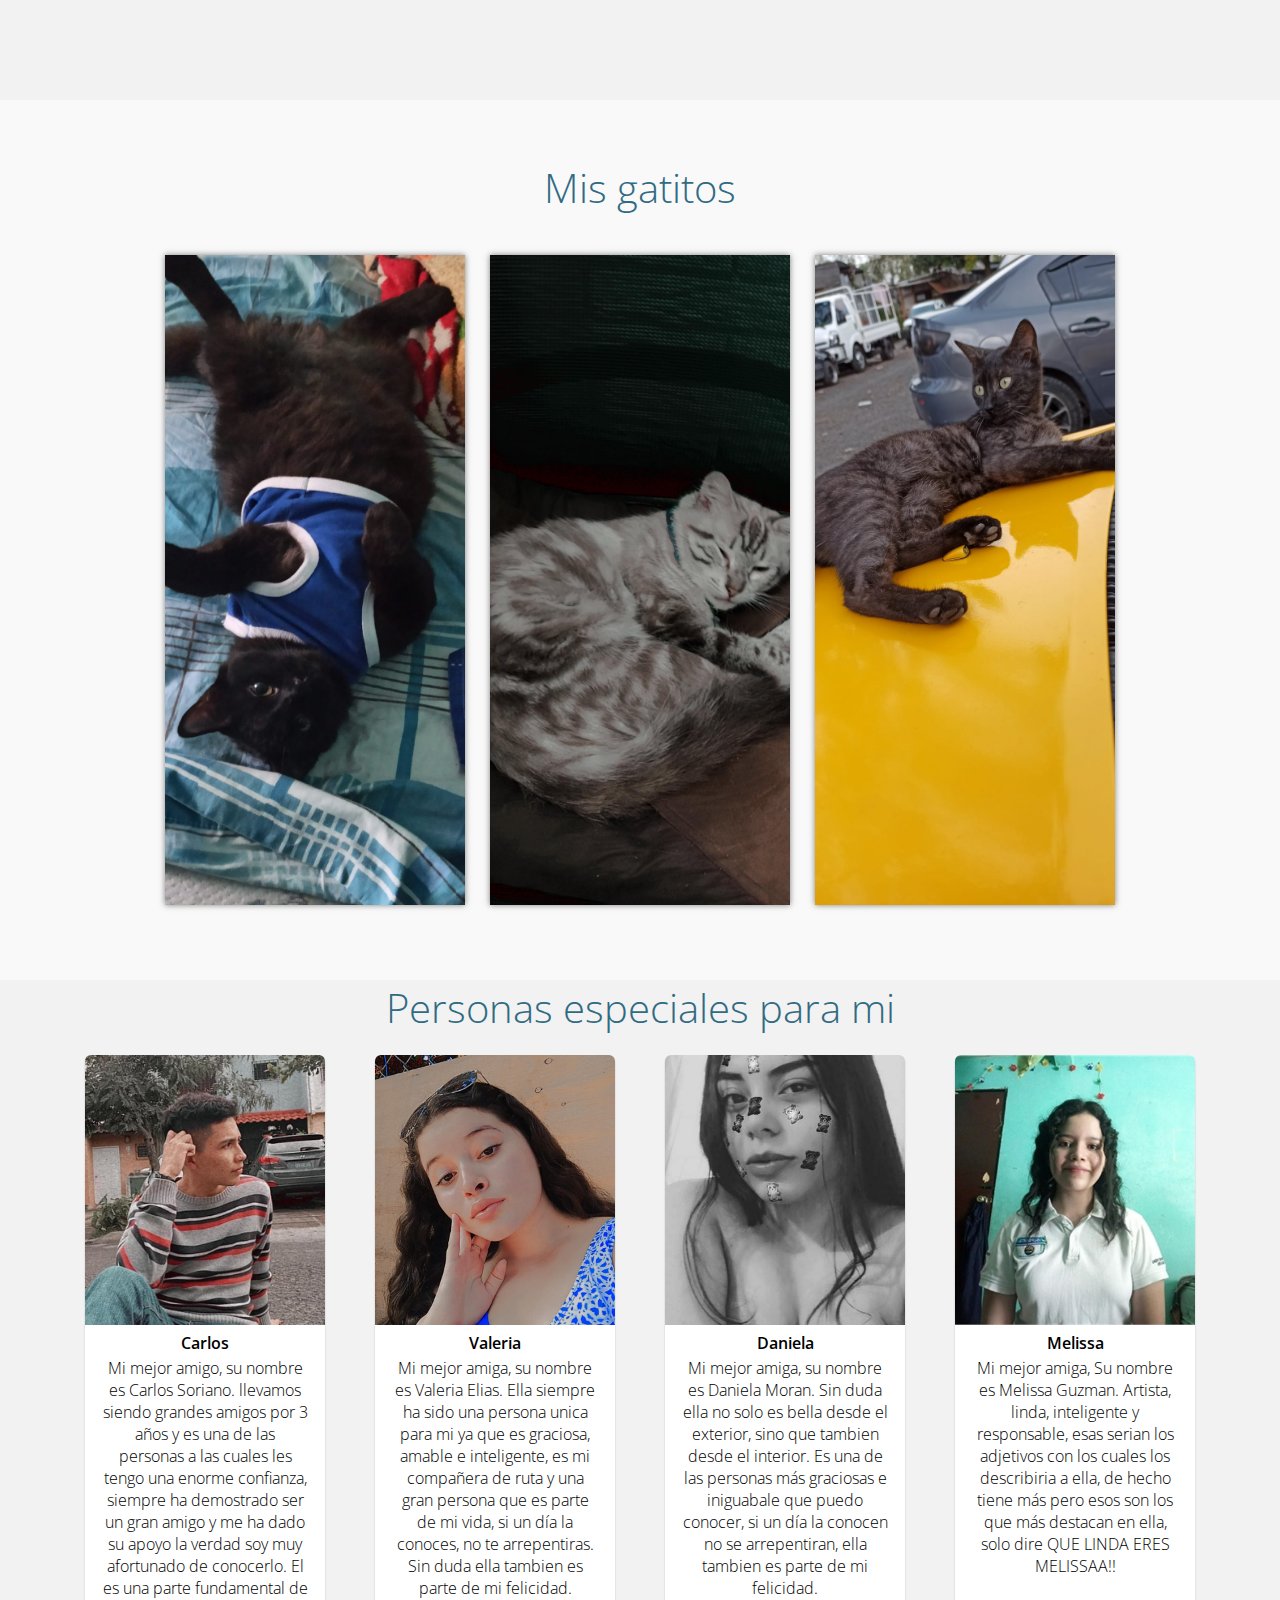
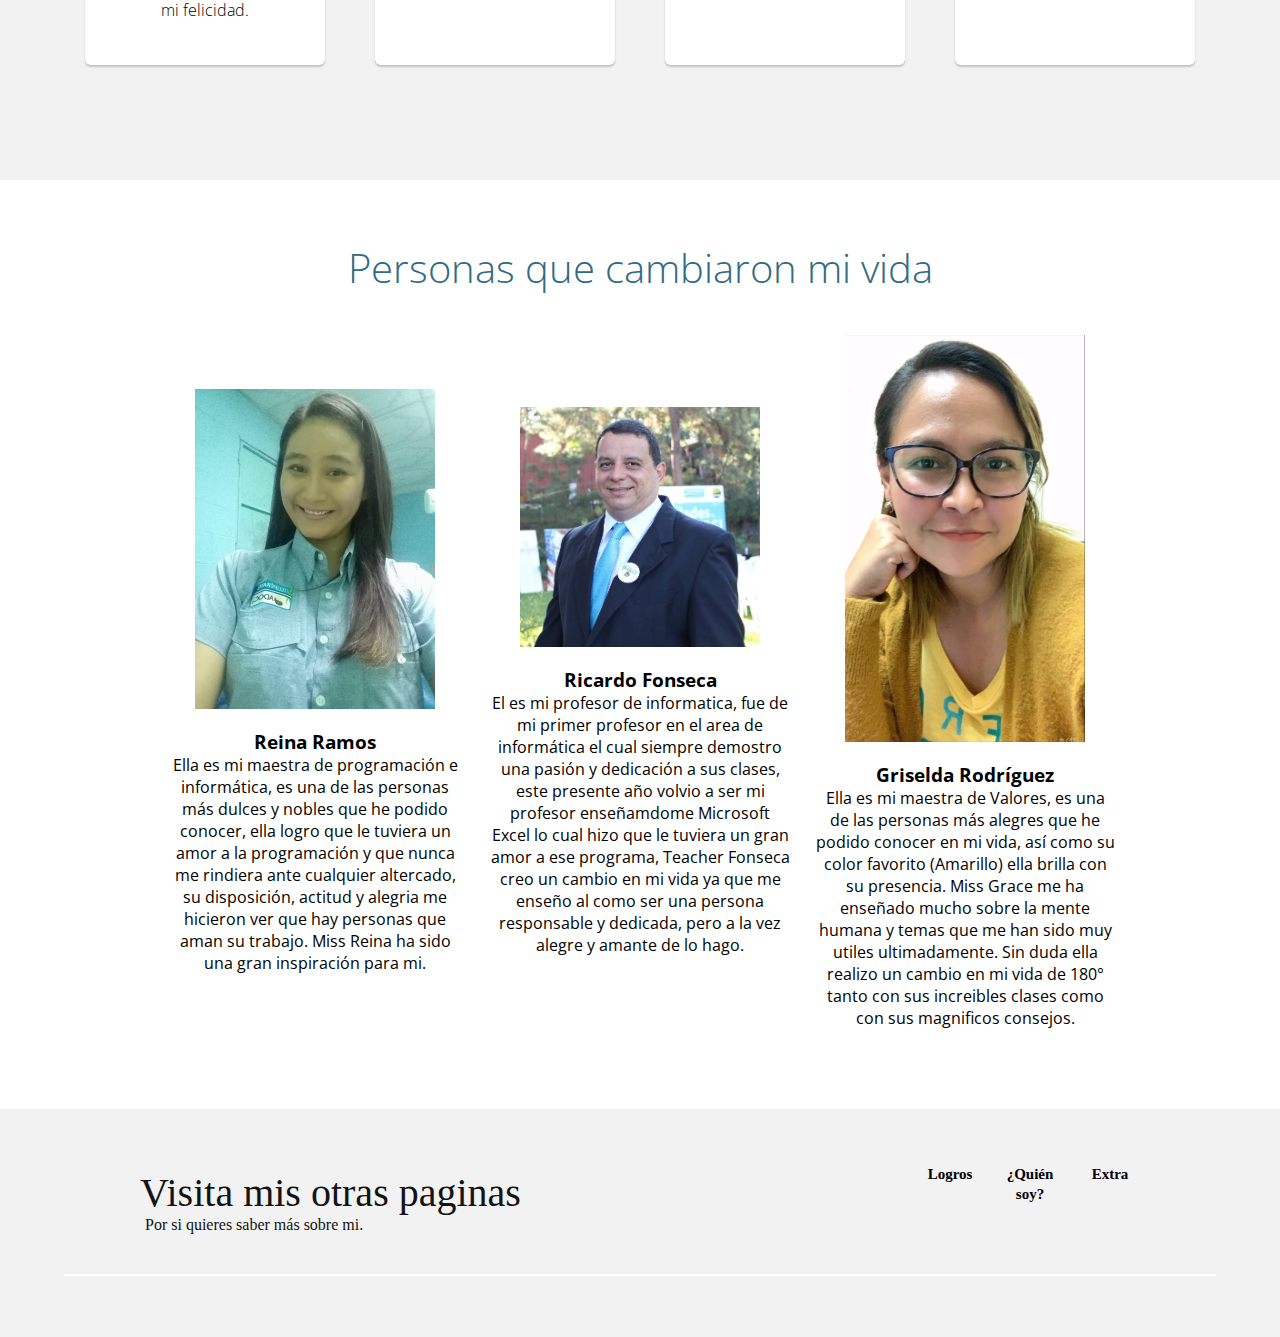
==== commit 0478ae11: "Update Felicidad.html" ====
--- a/Felicidad/Felicidad.html
+++ b/Felicidad/Felicidad.html
@@ -162,7 +162,13 @@
                 <img src="IMG/MicrosoftTeams-image.png" alt="">
                 <h3 class="n-experts"><b>Ricardo Fonseca</b></h3>
                 <p>El es mi profesor de informatica, fue de mi primer profesor en el area de informática el cual siempre demostro una pasión y dedicación a sus clases, este presente año volvio a ser mi profesor enseñamdome Microsoft Excel lo cual hizo que le tuviera un gran amor a ese programa, Teacher Fonseca creo un cambio en mi vida ya que me enseño al como ser una persona responsable y dedicada, pero a la vez alegre y amante de lo hago.</p>
-               </div> 
+               </div>
+                
+                <div class="cont-experts">
+                <img src="IMG/Miss Grace.png" alt="">
+                <h3 class="n-experts"><b>Griselda Rodríguez</b></h3>
+                <p>Ella es mi maestra de Valores, es una de las personas más alegres que he podido conocer en mi vida, así como su color favorito (Amarillo) ella brilla con su presencia. Miss Grace me ha enseñado mucho sobre la mente humana y temas que me han sido muy utiles ultimadamente. Sin duda ella realizo un cambio en mi vida de 180° tanto con sus increibles clases como con sus magnificos consejos.</p>
+               </div>
                 
             </section>
         </section>
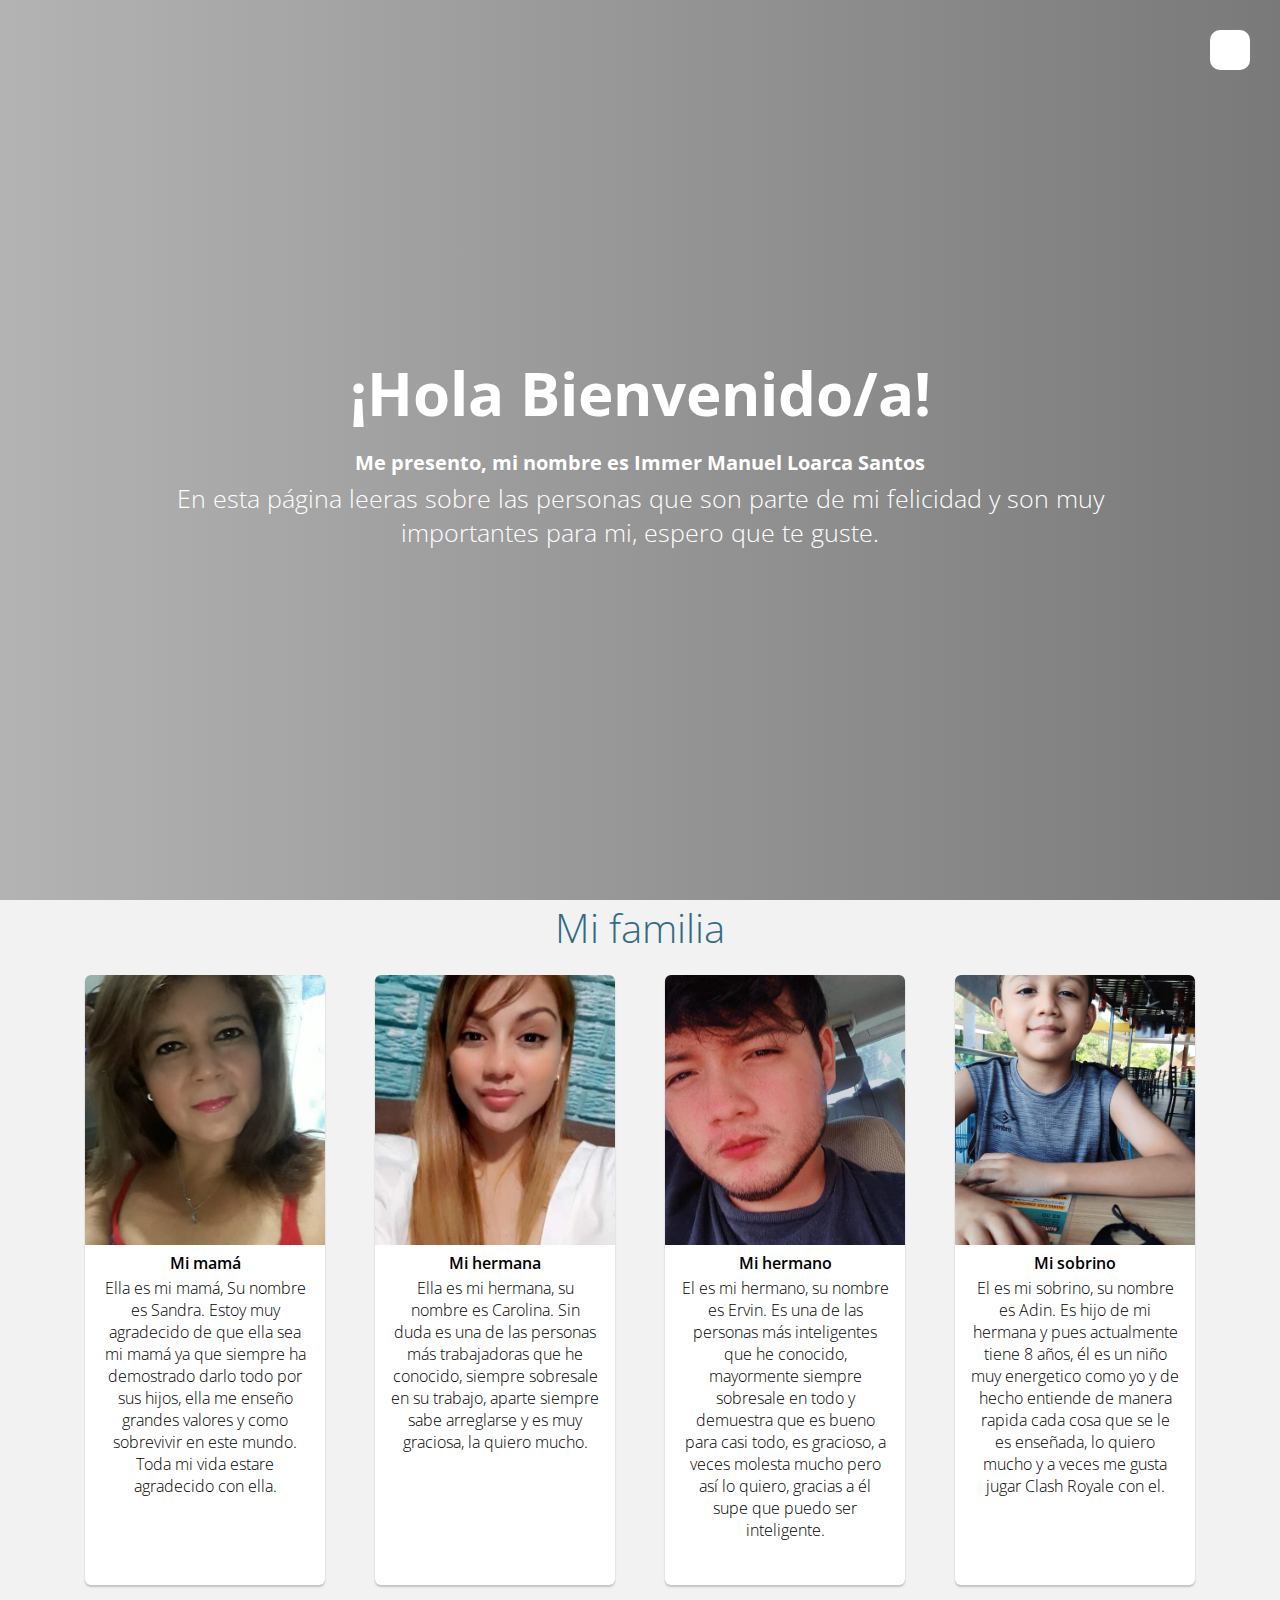
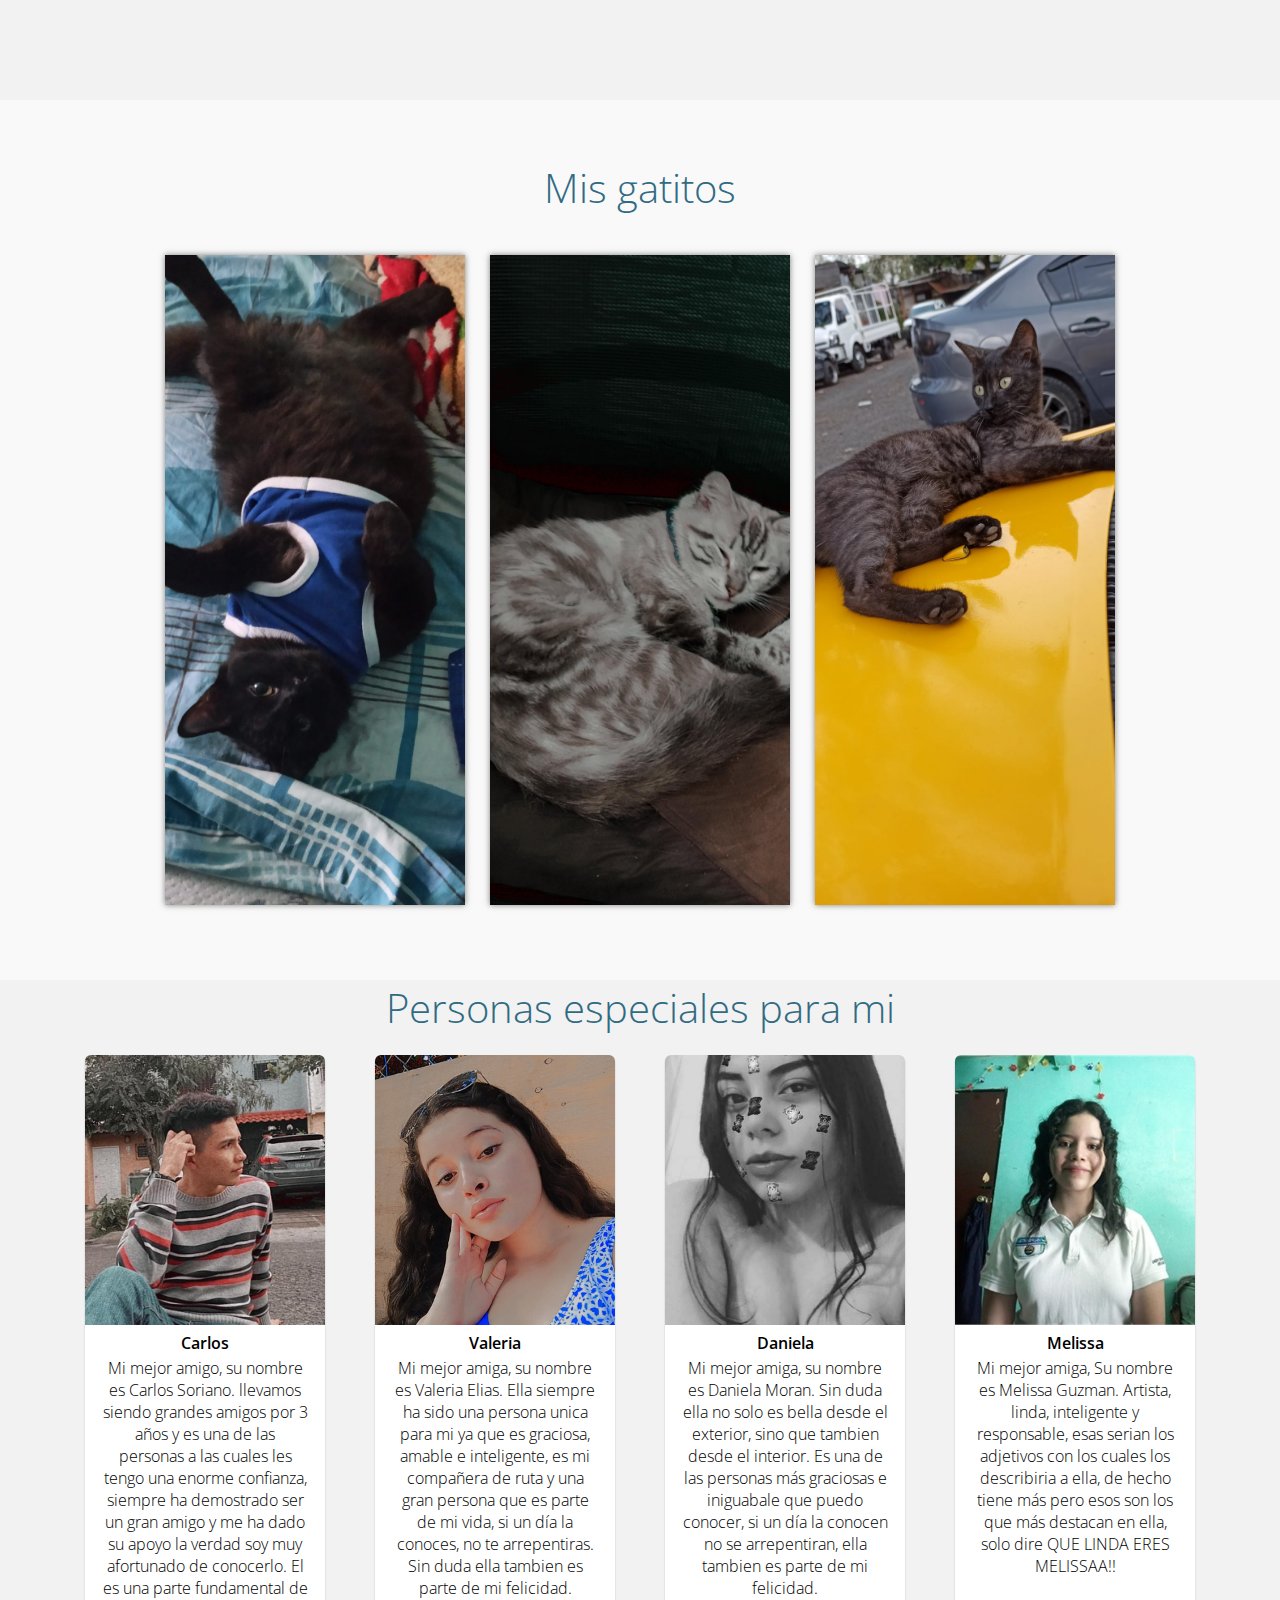
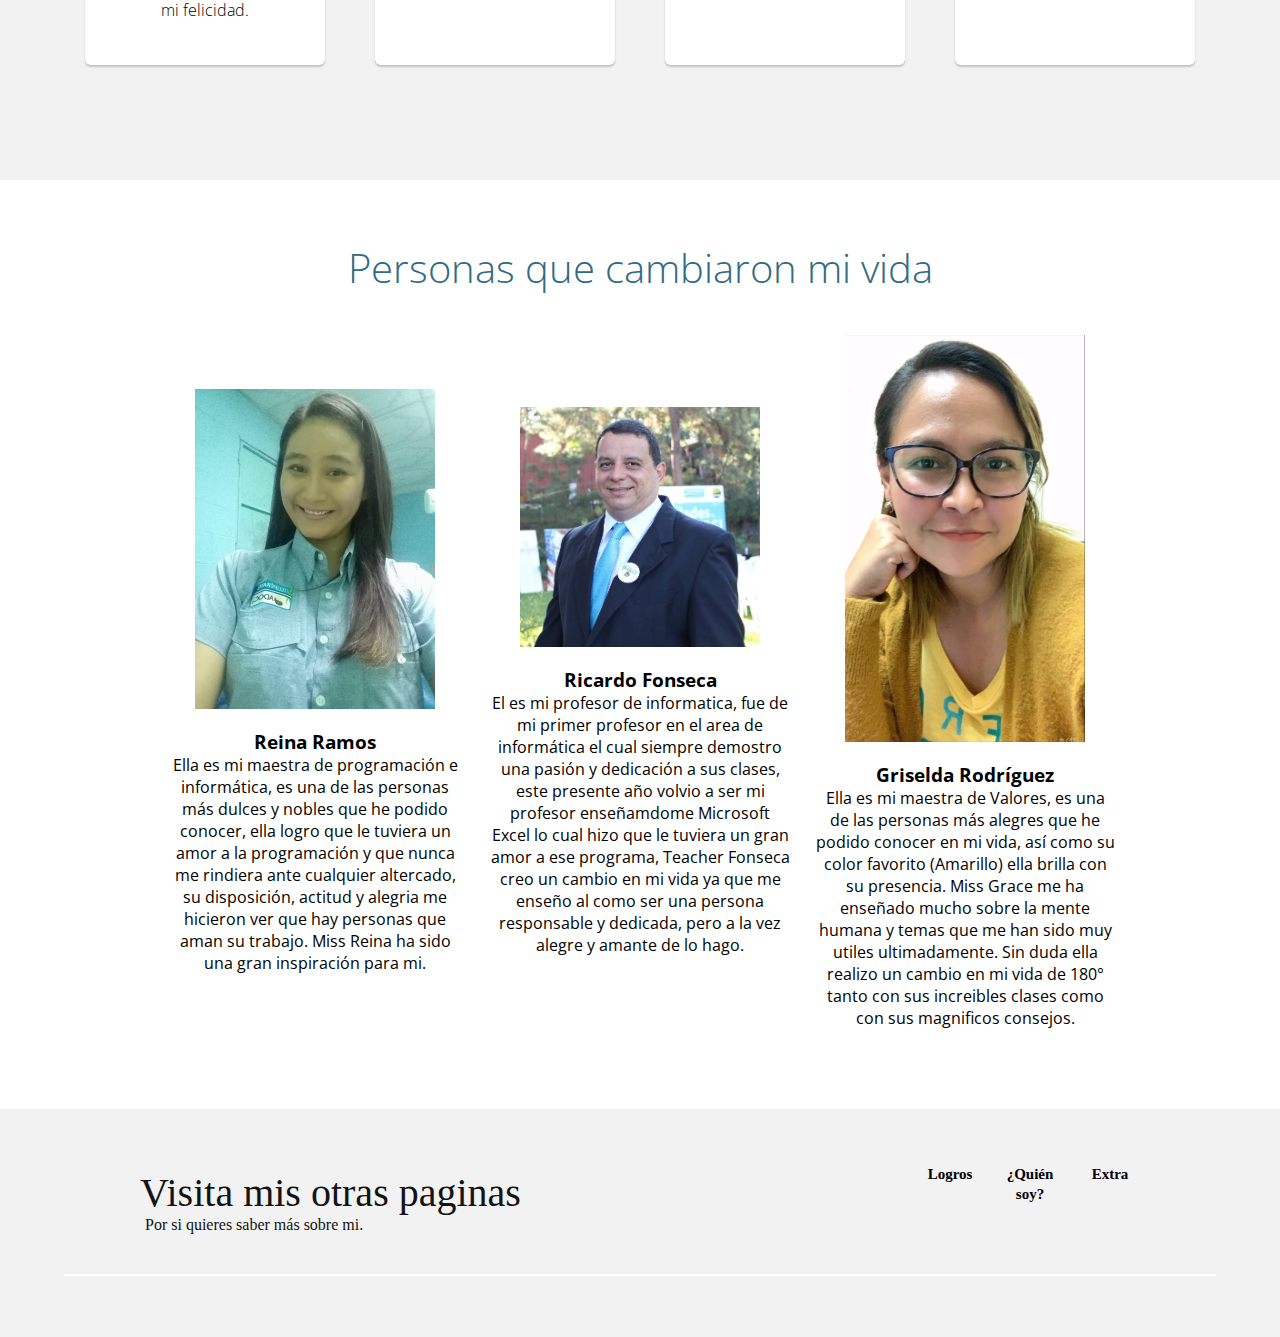
==== commit 3d380fac: "Update Felicidad.html" ====
--- a/Felicidad/Felicidad.html
+++ b/Felicidad/Felicidad.html
@@ -47,7 +47,7 @@
                 <div class="card">
                     <img src="IMG/bea2.jpeg" alt="">
                     <h4>Mi hermana</h4>
-                    <p>Ella es mi hermana, su nombre es Carolina. Sin duda es una de las personas más trabajadpras que he conocido, siempre sobresale en su trabajo, aparte siempre sabe arreglarse y es muy graciosa, la quiero mucho.</p>
+                    <p>Ella es mi hermana, su nombre es Carolina. Sin duda es una de las personas más trabajadoras que he conocido, siempre sobresale en su trabajo, aparte siempre sabe arreglarse y es muy graciosa, la quiero mucho.</p>
                     <div class="hover-galeria">
                         <div>
                             <p><img src="IMG/bea.jpeg" alt=""></p>
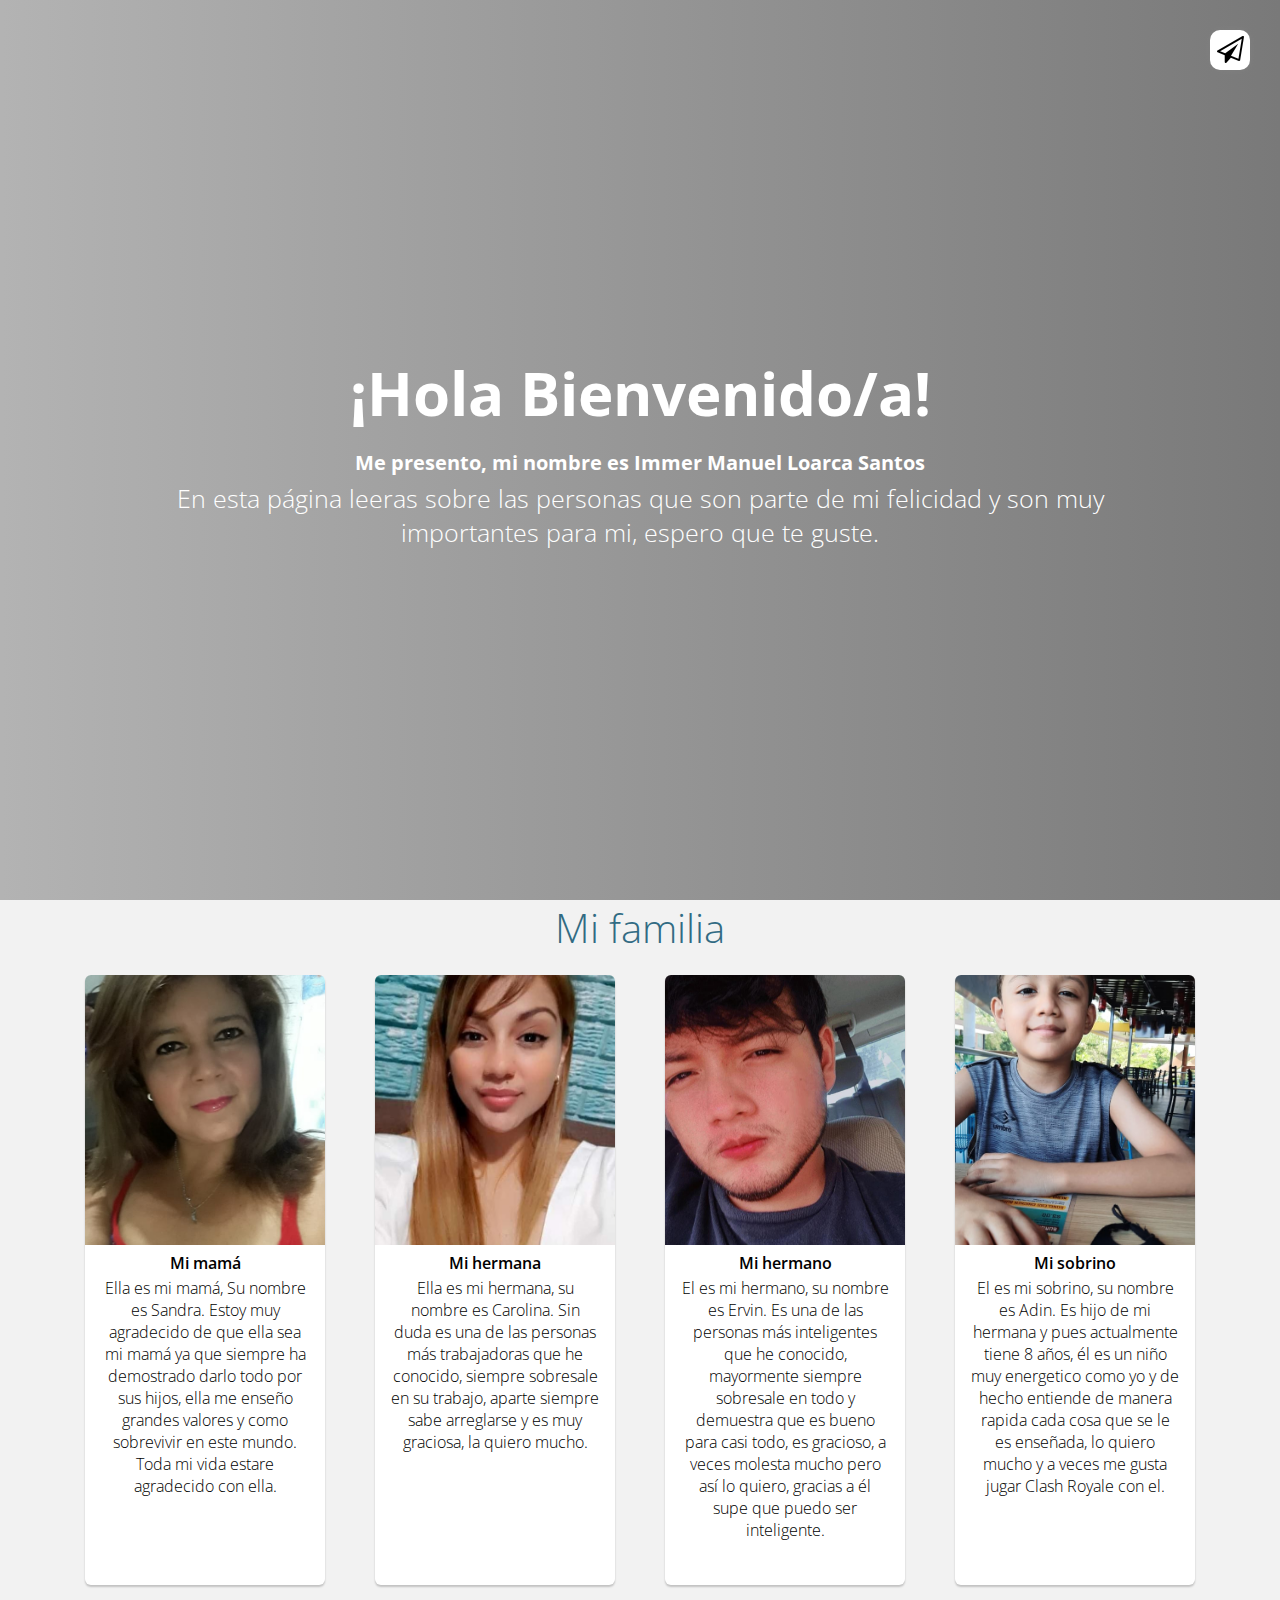
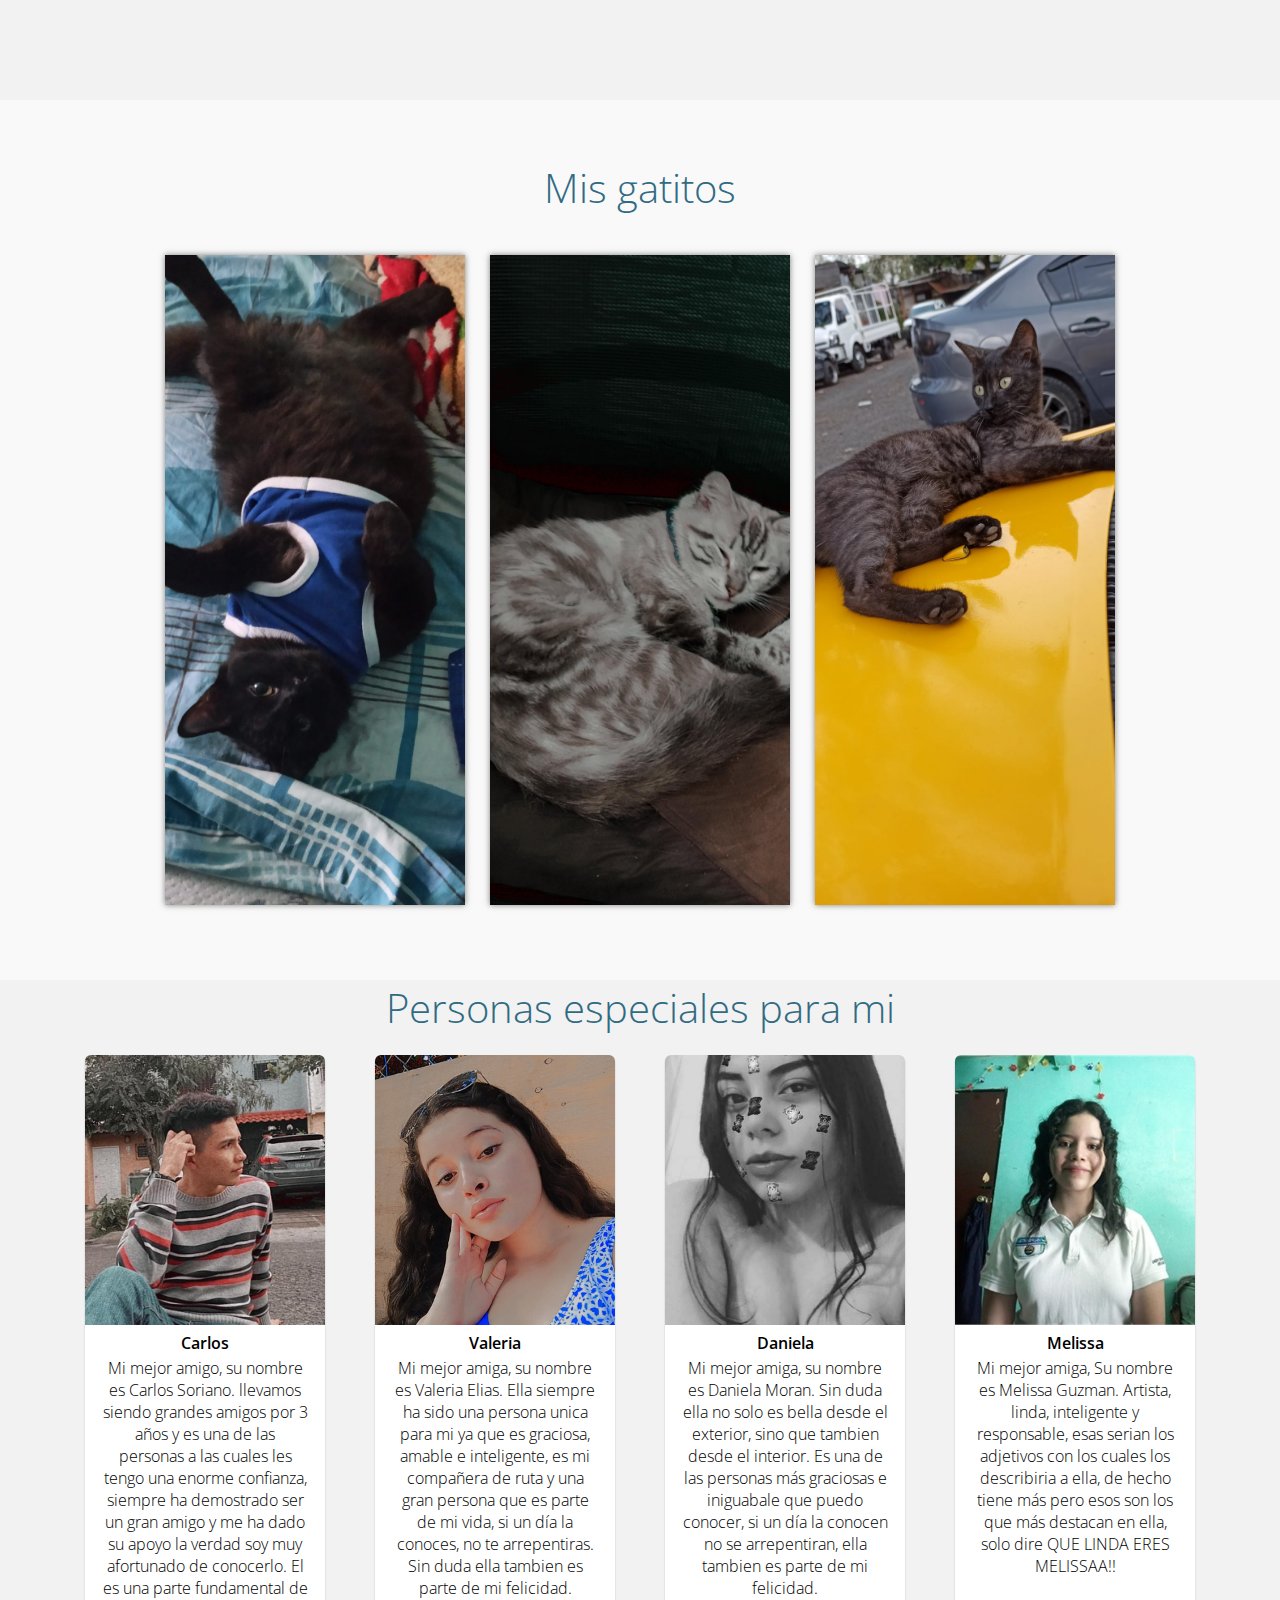
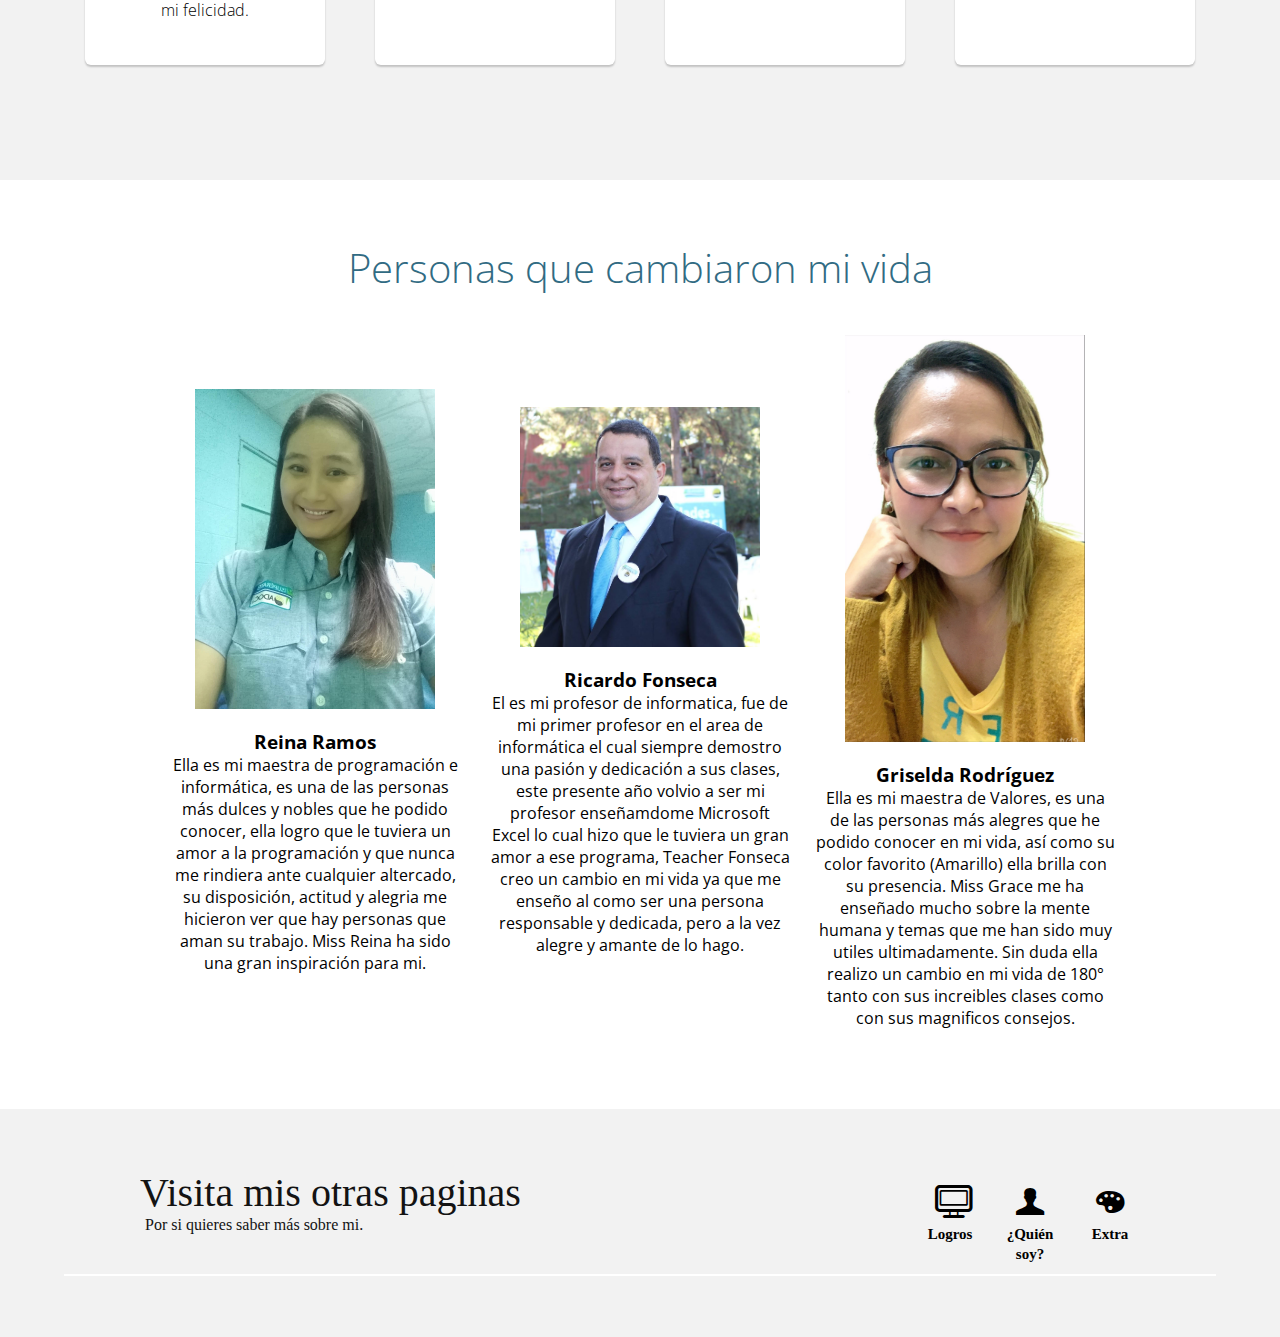
==== commit c2c932e2: "Update Felicidad.html" ====
--- a/Felicidad/Felicidad.html
+++ b/Felicidad/Felicidad.html
@@ -5,9 +5,9 @@
     <meta http-equiv="X-UA-Compatible" content="IE=edge">
     <meta name="viewport" content="width=device-width, initial-scale=1.0">
     <link rel="stylesheet" href="css/Felicidad.css">
-    <link rel="stylesheet" href="Css/fontello.css">
+    <link rel="stylesheet" href="css/fontello.css">
     <link rel="preconnect" href="https://fonts.googleapis.com">
-    <link rel="preconnect" href="https://fonts.gstatic.com" crossorigin>
+    <link rel="preconnect" href="https://fonts.gstatic.com">
     <link href="https://fonts.googleapis.com/css2?family=Open+Sans:wght@300&display=swap" rel="stylesheet">
     <title>Felicidad</title>
 </head>
--- a/Felicidad/css/fontello.css
+++ b/Felicidad/css/fontello.css
@@ -0,0 +1,111 @@
+@font-face {
+  font-family: 'fontello';
+  src: url('../font/fontello.eot?10997464');
+  src: url('../font/fontello.eot?10997464#iefix') format('embedded-opentype'),
+       url('../font/fontello.woff2?10997464') format('woff2'),
+       url('../font/fontello.woff?10997464') format('woff'),
+       url('../font/fontello.ttf?10997464') format('truetype'),
+       url('../font/fontello.svg?10997464#fontello') format('svg');
+  font-weight: normal;
+  font-style: normal;
+}
+/* Chrome hack: SVG is rendered more smooth in Windozze. 100% magic, uncomment if you need it. */
+/* Note, that will break hinting! In other OS-es font will be not as sharp as it could be */
+/*
+@media screen and (-webkit-min-device-pixel-ratio:0) {
+  @font-face {
+    font-family: 'fontello';
+    src: url('../font/fontello.svg?10997464#fontello') format('svg');
+  }
+}
+*/
+[class^="icon-"]:before, [class*=" icon-"]:before {
+  font-family: "fontello";
+  font-style: normal;
+  font-weight: normal;
+  speak: never;
+
+  display: inline-block;
+  text-decoration: inherit;
+  width: 1em;
+  margin-right: .2em;
+  text-align: center;
+  /* opacity: .8; */
+
+  /* For safety - reset parent styles, that can break glyph codes*/
+  font-variant: normal;
+  text-transform: none;
+
+  /* fix buttons height, for twitter bootstrap */
+  line-height: 1em;
+
+  /* Animation center compensation - margins should be symmetric */
+  /* remove if not needed */
+  margin-left: .2em;
+
+  /* you can be more comfortable with increased icons size */
+  /* font-size: 120%; */
+
+  /* Font smoothing. That was taken from TWBS */
+  -webkit-font-smoothing: antialiased;
+  -moz-osx-font-smoothing: grayscale;
+
+  /* Uncomment for 3D effect */
+  /* text-shadow: 1px 1px 1px rgba(127, 127, 127, 0.3); */
+}
+
+.icon-user-add:before { content: '\e800'; } /* '' */
+.icon-note-beamed:before { content: '\e801'; } /* '' */
+.icon-adjust:before { content: '\e802'; } /* '' */
+.icon-heart:before { content: '\e803'; } /* '' */
+.icon-heart-empty:before { content: '\e804'; } /* '' */
+.icon-light-up:before { content: '\e805'; } /* '' */
+.icon-certificate-outline:before { content: '\e806'; } /* '' */
+.icon-certificate:before { content: '\e807'; } /* '' */
+.icon-moon:before { content: '\e808'; } /* '' */
+.icon-moon-inv:before { content: '\e809'; } /* '' */
+.icon-play-circle2:before { content: '\e80a'; } /* '' */
+.icon-play:before { content: '\e80b'; } /* '' */
+.icon-stop:before { content: '\e80c'; } /* '' */
+.icon-pause:before { content: '\e80d'; } /* '' */
+.icon-to-start:before { content: '\e80e'; } /* '' */
+.icon-to-end:before { content: '\e80f'; } /* '' */
+.icon-down:before { content: '\e810'; } /* '' */
+.icon-left:before { content: '\e811'; } /* '' */
+.icon-right:before { content: '\e812'; } /* '' */
+.icon-up:before { content: '\e813'; } /* '' */
+.icon-user:before { content: '\e814'; } /* '' */
+.icon-headphones:before { content: '\e815'; } /* '' */
+.icon-user-add-outline:before { content: '\e816'; } /* '' */
+.icon-art-gallery:before { content: '\e817'; } /* '' */
+.icon-at:before { content: '\e818'; } /* '' */
+.icon-heart-1:before { content: '\e819'; } /* '' */
+.icon-sun:before { content: '\e81a'; } /* '' */
+.icon-desktop:before { content: '\e81b'; } /* '' */
+.icon-laptop:before { content: '\e81c'; } /* '' */
+.icon-tablet:before { content: '\e81d'; } /* '' */
+.icon-wifi:before { content: '\e81e'; } /* '' */
+.icon-direction-outline:before { content: '\e81f'; } /* '' */
+.icon-pin:before { content: '\e820'; } /* '' */
+.icon-ok-outline:before { content: '\e821'; } /* '' */
+.icon-user-add-1:before { content: '\e822'; } /* '' */
+.icon-music:before { content: '\e823'; } /* '' */
+.icon-eye:before { content: '\e824'; } /* '' */
+.icon-eye-off:before { content: '\e825'; } /* '' */
+.icon-heart-2:before { content: '\e826'; } /* '' */
+.icon-heart-empty-1:before { content: '\e827'; } /* '' */
+.icon-thumbs-up:before { content: '\e828'; } /* '' */
+.icon-thumbs-down:before { content: '\e829'; } /* '' */
+.icon-emo-laugh:before { content: '\e82a'; } /* '' */
+.icon-emo-happy:before { content: '\e82b'; } /* '' */
+.icon-gamepad:before { content: '\f11b'; } /* '' */
+.icon-thumbs-up-alt:before { content: '\f164'; } /* '' */
+.icon-thumbs-down-alt:before { content: '\f165'; } /* '' */
+.icon-youtube-play:before { content: '\f16a'; } /* '' */
+.icon-instagram:before { content: '\f16d'; } /* '' */
+.icon-spotify:before { content: '\f1bc'; } /* '' */
+.icon-paper-plane-empty:before { content: '\f1d9'; } /* '' */
+.icon-twitch:before { content: '\f1e8'; } /* '' */
+.icon-whatsapp:before { content: '\f232'; } /* '' */
+.icon-facebook-squared:before { content: '\f308'; } /* '' */
+.icon-instagram-1:before { content: '\f31e'; } /* '' */
